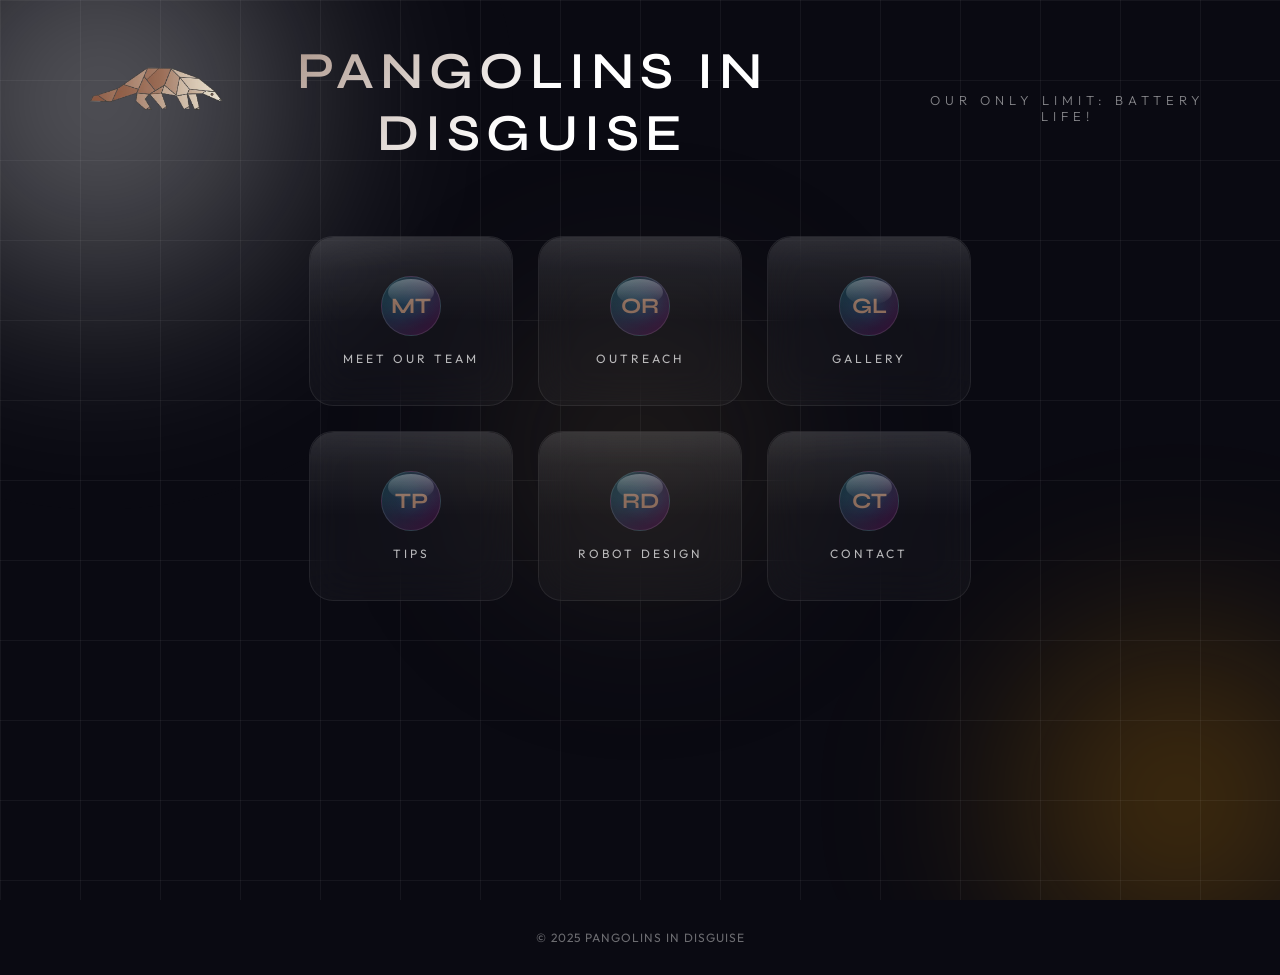
==== index.html @ 7dd593a9 "fixed names and picture" ====
<!DOCTYPE html>
<html lang="en">
<head>
    <meta charset="UTF-8">
    <meta name="viewport" content="width=device-width, initial-scale=1.0">
    <title>NexaVerse - Digital Excellence</title>
    <link rel="preconnect" href="https://fonts.googleapis.com">
    <link rel="preconnect" href="https://fonts.gstatic.com" crossorigin>
    <link href="https://fonts.googleapis.com/css2?family=Outfit:wght@200;300;400;500;600&family=Syne:wght@400;500;600;700&display=swap" rel="stylesheet">
    <link rel="stylesheet" href="templatemo-nexaverse.css">
<!-- 

TemplateMo 603 Nexaverse

https://templatemo.com/tm-603-nexaverse

-->
</head>
<body>
    <!-- Loading Screen -->
    <div class="loading-screen" id="loadingScreen">
        <div class="loader-ring"></div>
        <div class="loading-text">Initializing Experience...</div>
    </div>

    <!-- Ambient Background -->
    <div class="ambient-bg">
        <div class="orb orb-1"></div>
        <div class="orb orb-2"></div>
        <div class="orb orb-3"></div>
    </div>

    <!-- Grid Overlay -->
    <div class="grid-overlay"></div>

    <!-- Main Container -->
    <div class="container">
        <!-- Header -->
        <div class="header" id="mainHeader">
            <div class="logo">
                <img src="drawingv21-removebg-preview.png" alt="PID Logo">
            </div>
            <h1 class="brand-name">PANGOLINS IN DISGUISE</h1>
            <p class="tagline">Our Only Limit: Battery Life!</p>
        </div>
        

        <!-- Menu Grid -->
        <div class="menu-grid" id="menuGrid">
            <div class="menu-item initial-load" data-section="introduction">
                <div class="menu-badge">MT</div>
                <div class="menu-title">Meet Our Team</div>
            </div>
            <div class="menu-item initial-load" data-section="services">
                <div class="menu-badge">OR</div>
                <div class="menu-title">Outreach</div>
            </div>
            <div class="menu-item initial-load" data-section="gallery">
                <div class="menu-badge">GL</div>
                <div class="menu-title">Gallery</div>
            </div>
            <div class="menu-item initial-load" data-section="testimonials">
                <div class="menu-badge">TP</div>
                <div class="menu-title">Tips</div>
            </div>
            <div class="menu-item initial-load" data-section="about">
                <div class="menu-badge">RD</div>
                <div class="menu-title">Robot Design</div>
            </div>
            <div class="menu-item initial-load" data-section="contact">
                <div class="menu-badge">CT</div>
                <div class="menu-title">Contact</div>
            </div>
        </div>

        <!-- Content Sections -->
        <div id="contentArea">
            <!-- MEET THE TEAM Section -->
            <div class="content-section" id="introduction">
                <div class="section-header-small">
                    <div class="small-logo">
                        <svg viewBox="0 0 100 100" xmlns="http://www.w3.org/2000/svg">
                            <defs>
                                <linearGradient id="smallLogoGrad" x1="0%" y1="0%" x2="100%" y2="100%">
                                    <stop offset="0%" style="stop-color:#00f0ff"/>
                                    <stop offset="100%" style="stop-color:#ff00d4"/>
                                </linearGradient>
                            </defs>
                            <polygon points="50,10 85,32 85,68 50,90 15,68 15,32" fill="none" stroke="url(#smallLogoGrad)" stroke-width="3"/>
                            <circle cx="50" cy="50" r="10" fill="url(#smallLogoGrad)"/>
                        </svg>
                    </div>
                    <div class="small-brand">
                        <h3>PID</h3>
                        <p>Our only limit... Battery life!</p>
                    </div>
                </div>
                <button class="back-btn" onclick="backToMenu()">← Back to Menu</button>
                
                <!-- Hero Banner -->
                <div class="intro-hero">
                    <div class="intro-hero-content">
                        <span class="intro-badge">Est. 2025</span>
                        <h1 class="intro-headline">Meet<br><span>Our</span> Team</h1>
                        <p class="intro-subtext">We are Pangolins in Disguise, a creative FTC robotics team driven by innovation, engineering excellence, and community impact. Our diverse members combine skills in programming, design, outreach, and media to learn, solve real-world problems, and inspire others in STEM.</p>
                        <div class="intro-cta-group">
                            <button class="intro-cta-primary">Explore Our Work</button>
                        </div>
                    </div>
                    <div class="intro-hero-visual">
                        <div class="intro-floating-card card-1">
                            <span class="card-icon">🧠</span>
                            <span class="card-text">Smart</span>
                        </div>
                        <div class="intro-floating-card card-2">
                            <span class="card-icon">✍️</span>
                            <span class="card-text">Diligent</span>
                        </div>
                        <div class="intro-floating-card card-3">
                            <span class="card-icon">💪</span>
                            <span class="card-text">Hardworking</span>
                        </div>
                        <div class="intro-orb"></div>
                    </div>
                </div>

                <!-- Metrics Strip -->
                <div class="intro-metrics">
                    <div class="metric-item">
                        <span class="metric-value" data-target="90">0</span>
                        <span class="metric-label">Hours of Mentoring</span>
                    </div>
                    <div class="metric-divider"></div>
                    <div class="metric-item">
                        <span class="metric-value" data-target="10">0</span>
                        <span class="metric-label">Hours of Mentoring</span>
                    </div>
                    <div class="metric-divider"></div>
                    <div class="metric-item">
                        <span class="metric-value" data-target="11">0</span>
                        <span class="metric-label">Members on our team</span>
                    </div>
                </div>

                 <div class="intro-metrics"></div>
                    <div class="ulnone">
                    <h2>Group Picture</h2>
                    <img src="Screenshot 2025-12-03 at 3.00.10 PM.png" width="1000">
                    <ul>FROM LEFT TO RIGHT:</ul>
                    <ul>Top Row: Premkumar, Advait</ul>
                <ul>Middle Row: Ekanthika, Pranav, Aneesh, Aditi, Lakshita, Annuncia, Mageshwaran</ul>
                <ul>Bottom Row: Megan, Adhvik, Sashi, Mathangi</ul>
                </div>
            </div>
            <!-- Services Section -->
            <div class="content-section" id="services">
                <div class="section-header-small">
                    <ul>
                    <div class="small-logo">
                        <img src="drawingv21-removebg-preview.png" height="40">
                    </div>
                </ul>
                    <ul>
                    <div class="small-brand">
                    </div>
                </ul>
                </div>
                <button class="back-btn" onclick="backToMenu()">← Back to Menu</button>

                <div class="section-header">
                    <h2 class="section-title">Our Outreach</h2>
                    <p class="section-subtitle">We help lots of younger teams</p>
                </div>

                <div class="tabs-container">
                    <div class="tab-buttons">
                        <button class="tab-btn active" onclick="switchTab(this, 'development')">Outreach Events</button>
                        <button class="tab-btn" onclick="switchTab(this, 'design')">FLL LeGoats</button>
                        <button class="tab-btn" onclick="switchTab(this, 'consulting')">FLL Smart Owls</button>
                        <button class="tab-btn" onclick="switchTab(this, 'support')">FLL Super Qualified Llamas</button>
                    </div>

                    <div class="tab-content">
                        <div class="tab-pane active" id="development">
                            <div class="services-list">
                                <div class="service-row">
                                    <div class="service-row-icon">
                                        <img src="Screenshot 2025-12-03 at 2.35.01 PM.png" alt="AI Development">
                                    </div>
                                    <div class="service-row-content">
                                        <h4>Issaquah Salmon Days</h4>
                                        <p>We attended the Issaquah Salmon Days to get kids started on mainly FLL and FTC.</p>
                                    </div>
                                    <div class="service-row-arrow">→</div>
                                </div>
                                <div class="service-row">
                                    <div class="service-row-icon">
                                        <img src="Screenshot 2025-12-03 at 2.35.43 PM.png" alt="Web Applications">
                                    </div>
                                    <div class="service-row-content">
                                        <h4>Seattle SeaFair</h4>
                                        <p>The Seattle SeaFair was also an outreach event we attended to get kids started on FIRST Robotics.</p>
                                    </div>
                                    <div class="service-row-arrow">→</div>
                                </div>
                                <div class="service-row">
                                    <div class="service-row-icon">
                                        <img src="Screenshot 2025-12-03 at 2.36.02 PM.png" alt="Mobile Apps">
                                    </div>
                                    <div class="service-row-content">
                                        <h4>'The Claw'</h4>
                                        <p>The claw was a popular contraption that we showed kids how to build.</p>
                                    </div>
                                    <div class="service-row-arrow">→</div>
                                </div>
                            </div>
                        </div>

                        <div class="tab-pane" id="design">
                            <div class="services-list">
                                <div class="service-row">
                                    <div class="service-row-icon">
                                        <img src="Screenshot 2025-12-03 at 2.52.31 PM.png" alt="UX/UI Design">
                                    </div>
                                    <div class="service-row-content">
                                        <h4>LeGoats</h4>
                                        <p>LeGoats is an amateur FLL team who's rookie season was 2024-25. They are competing in this year's season and they are based in Bothell, WA.</p>
                                    </div>
                                    <div class="service-row-arrow">→</div>
                                </div>
                            </div>
                        </div>
                        <div class="tab-pane" id="design">
                            <div class="services-list">
                                <div class="service-row">
                                    <div class="service-row-icon">
                                        <img src="Screenshot 2025-12-03 at 2.56.02 PM.png" alt="UX/UI Design">
                                    </div>
                                    <div class="service-row-content">
                                        <h4>SQL</h4>
                                        <p>SQL (Super Qualified Llamas) is a rookie team competing in this year's season based in Bothell, WA.</p>
                                    </div>
                                    <div class="service-row-arrow">→</div>
                                </div>
                            </div>
                        </div>
                        <div class="tab-pane" id="consulting">
                            <div class="services-list">
                                <div class="service-row">
                                    <div class="service-row-icon">
                                        <img src="Screenshot 2025-12-03 at 2.45.52 PM.png" alt="Mentoring Smart Owls">
                                    </div>
                                    <div class="service-row-content">
                                        <h4>Smart Owls</h4>
                                        <p>Smart Owls #70644 is a rookie FLL team who is competing in this year's UNEARTHED theme based in Bothell, WA.</p>
                                    </div>
                                    <div class="service-row-arrow">→</div>
                                </div>
                            </div>
                        </div>
                    </div>
                </div>
            </div>

            <!-- Gallery Section -->
            <div class="content-section" id="gallery">
                <div class="section-header-small">
                    <div class="small-logo">
                        <img src="drawingv21-removebg-preview.png" height="40">
                    </div>
                </div>
                <button class="back-btn" onclick="backToMenu()">← Back to Menu</button>

                <div class="section-header">
                    <h2 class="section-title">Gallery</h2>
                    <p class="section-subtitle">Images of us at work</p>
                </div>

                <div class="filter-buttons">
                    <button class="filter-btn active" onclick="filterGallery('all', this)">All</button>
                    <button class="filter-btn" onclick="filterGallery('web', this)">Our team</button>
                    <button class="filter-btn" onclick="filterGallery('mobile', this)">Outreach</button>
                    <button class="filter-btn" onclick="filterGallery('branding', this)">Robot</button>
                </div>
                <div class="gallery-grid">
                    <div class="gallery-item" data-category="web">
                        <img src="image000000.jpg" alt="Team Photo 1">
                        <div class="gallery-overlay">
                            <p>Team Photo at First League Meet</p>
                        </div>
                    </div>
                    <div class="gallery-item" data-category="web">
                        <img src="Screenshot 2025-12-03 at 3.00.10 PM.png" alt="Team Photo 2">
                        <div class="gallery-overlay">
                            <p>Team Photo at Second League Meet</p>
                        </div>
                    </div>
                    <div class="gallery-item" data-category="mobile">
                        <img src="Screenshot 2025-12-03 at 2.35.01 PM.png" alt="Project 3">
                        <div class="gallery-overlay">
                            <p>Issaquah Salmon Days</p>
                        </div>
                    </div>
                    <div class="gallery-item" data-category="mobile">
                        <img src="Screenshot 2025-12-03 at 2.36.02 PM.png" alt="Project 4">
                        <div class="gallery-overlay">
                            <p>'The Claw'</p>
                        </div>
                    </div>
                    <div class="gallery-item" data-category="branding">
                        <img src="Screenshot 2025-12-03 at 3.05.52 PM.png" alt="Project 5">
                        <div class="gallery-overlay">
                            <p>Robot Picture 1</p>
                        </div>
                    </div>
                    <div class="gallery-item" data-category="branding">
                        <img src="Screenshot 2025-12-03 at 3.05.26 PM.png" alt="Project 6">
                        <div class="gallery-overlay">
                            <p>Robot Picture 2</p>
                        </div>
                    </div>
                </div>
            </div>

            <!-- Testimonials Section -->
            <div class="content-section" id="testimonials">
                <div class="section-header-small">
                    <div class="small-logo">
                        <img src="drawingv21-removebg-preview.png" height="40">
                    </div>
                </div>
                <button class="back-btn" onclick="backToMenu()">← Back to Menu</button>

                <div class="section-header">
                    <h2 class="section-title">Tips</h2>
                    <p class="section-subtitle">What we learned to share to other teams</p>
                </div>

                <div class="testimonials-grid">
                    <div class="testimonial-card">
                        <h2>CAD</h2>
                        <p class="testimonial-text">Make sure you know how to navigate your CAD software. Learning navigation is the first step.</p>
                        <div class="testimonial-author">
                        </div>
                    </div>
                    <div class="testimonial-card">
                        <h2>CODING</h2>
                        <p class="testimonial-text">Remember to practice your skills, and check the docs <a href="https://ftc-docs.firstinspires.org/en/latest/programming_resources/onbot_java/OnBot-Java-Tutorial.html">here</a>.</p>
                        <div class="testimonial-author">
                        </div>
                    </div>
                </div>
            </div>

            <!-- About Section -->
            <div class="content-section" id="about">
                <div class="section-header-small">
                    <div class="small-logo">
                        <img src="drawingv21-removebg-preview.png" height="40">
                    </div>
                </div>
                <button class="back-btn" onclick="backToMenu()">← Back to Menu</button>

                <div class="section-header">
                    <h2 class="section-title">About Us</h2>
                    <p class="section-subtitle">Our story, mission, and values</p>
                </div>

                <div class="about-content">
                    <div class="about-text">
                        <h3>Robot Design</h3>
                        <p>Our robot has an intake system, conveyor belt and flywheels.</p>
                        <p><strong>INTAKE:</strong> Our intake uses extended rubber wheels from GoBilda.</p>
                        <p><strong>CONVEYOR + RAMP:</strong> Our ramp uses a conveyor system to bring the balls up the ramp.</p>
                        <p><strong>FLYWHEELS:</strong> Our flywheels are 6000 rpm GoBilda motors to launch the ball into the goal easily.</p>
                    </div>
                    <div class="about-image">
                        <img src="Screenshot 2025-12-03 at 3.17.16 PM.png" alt="Our Team">
                    </div>
                </div>
            </div>

            <!-- Contact Section -->
            <div class="content-section" id="contact">
                <div class="section-header-small">
                    <div class="small-logo">
                        <img src="drawingv21-removebg-preview.png" height="40">
                    </div>  
                </div>
                <button class="back-btn" onclick="backToMenu()">← Back to Menu</button>

                <div class="section-header">
                    <h2 class="section-title">Get in Touch</h2>
                    <p class="section-subtitle">Contact info</p>
                </div>
                <div class="contact-form">
                    <iframe src="https://docs.google.com/forms/d/e/1FAIpQLSe081eWq8i1w5_w2BOQ_2rH3cT3m62pb_lnXxN17_GzxAvDbQ/viewform?embedded=true" 
                            width="640" 
                            height="895" 
                            frameborder="0" 
                            marginheight="0" 
                            marginwidth="0">
                        Loading…
                    </iframe>
                </div>
                </div>
            </div>
        </div>

        <!-- Footer -->
        <footer class="footer" id="mainFooter">
            <p>© 2025 PANGOLINS IN DISGUISE</a></p>
        </footer>
    </div>
<script src="templatemo-nexa-scripts.js"></script>
</body>
</html>
---- templatemo-nexaverse.css ----
@charset "utf-8";
/* CSS Document 

TemplateMo 603 Nexaverse

https://templatemo.com/tm-603-nexaverse

*/

* {
	margin: 0;
	padding: 0;
	box-sizing: border-box;
}

:root {
	--primary: #8b6c5c;
	--secondary: #ffffff;
	--accent: #4c3228;
	--dark-1: #0a0a12;
	--dark-2: #12121f;
	--dark-3: #1a1a2e;
	--glass-bg: rgba(255, 255, 255, 0.03);
	--glass-border: rgba(255, 255, 255, 0.08);
	--glow-cyan: rgba(0, 240, 255, 0.4);
	--glow-magenta: rgba(255, 0, 212, 0.4);
}

body {
	font-family: 'Outfit', sans-serif;
	background: var(--dark-1);
	color: #ffffff;
	overflow-x: hidden;
	min-height: 100vh;
}

/* Ambient Background */
.ambient-bg {
	position: fixed;
	top: 0;
	left: 0;
	width: 100%;
	height: 100%;
	pointer-events: none;
	z-index: 0;
	overflow: hidden;
}

.orb {
	position: absolute;
	border-radius: 50%;
	filter: blur(80px);
	animation: float 20s ease-in-out infinite;
}

.orb-1 {
	width: 600px;
	height: 600px;
	background: radial-gradient(circle, rgba(255, 255, 255, 0.4) 0%, transparent 70%);
	top: -200px;
	left: -200px;
	animation-delay: 0s;
}

.orb-2 {
	width: 500px;
	height: 500px;
	background: radial-gradient(circle, rgba(255, 162, 0, 0.3) 0%, transparent 70%);
	bottom: -150px;
	right: -150px;
	animation-delay: -7s;
}

.orb-3 {
	width: 400px;
	height: 400px;
	background: radial-gradient(circle, rgba(110, 90, 54, 0.3) 0%, transparent 70%);
	top: 50%;
	left: 50%;
	transform: translate(-50%, -50%);
	animation-delay: -14s;
}

@keyframes float {

	0%,
	100% {
		transform: translate(0, 0) scale(1);
	}

	25% {
		transform: translate(50px, -30px) scale(1.05);
	}

	50% {
		transform: translate(-30px, 50px) scale(0.95);
	}

	75% {
		transform: translate(-50px, -20px) scale(1.02);
	}
}

/* The Background Grid Pattern Overlay */
.grid-overlay {
	position: fixed;
	top: 0;
	left: 0;
	width: 100%;
	height: 100%;
	background-image:
		linear-gradient(rgba(255, 255, 255, 0.05) 1px, transparent 1px),
		linear-gradient(90deg, rgba(255, 255, 255, 0.05) 1px, transparent 1px);
	background-size: 80px 80px;
	pointer-events: none;
	z-index: 1;
}

/* Loading Screen */
.loading-screen {
	position: fixed;
	top: 0;
	left: 0;
	width: 100%;
	height: 100%;
	background: var(--dark-1);
	z-index: 10000;
	display: flex;
	flex-direction: column;
	justify-content: center;
	align-items: center;
	transition: opacity 0.8s ease, visibility 0.8s ease;
}

.loading-screen.hidden {
	opacity: 0;
	visibility: hidden;
}

.loader-ring {
	width: 80px;
	height: 80px;
	position: relative;
}

.loader-ring::before,
.loader-ring::after {
	content: '';
	position: absolute;
	border-radius: 50%;
	border: 2px solid transparent;
}

.loader-ring::before {
	top: 0;
	left: 0;
	right: 0;
	bottom: 0;
	border-top-color: var(--primary);
	border-right-color: var(--primary);
	animation: spin 1.2s linear infinite;
}

.loader-ring::after {
	top: 10px;
	left: 10px;
	right: 10px;
	bottom: 10px;
	border-bottom-color: var(--secondary);
	border-left-color: var(--secondary);
	animation: spin 0.8s linear infinite reverse;
}

@keyframes spin {
	to {
		transform: rotate(360deg);
	}
}

.loading-text {
	margin-top: 30px;
	font-family: 'Syne', sans-serif;
	font-size: 12px;
	letter-spacing: 4px;
	color: var(--primary);
	text-transform: uppercase;
}

/* Main Container */
.container {
	position: relative;
	z-index: 10;
	padding: 40px 20px;
	max-width: 1200px;
	margin: 0 auto;
	min-height: 100vh;
	display: flex;
	flex-direction: column;
}

/* Header */
.header {
	text-align: center;
	margin-bottom: 60px;
	opacity: 0;
	animation: fadeUp 0.8s ease-out 1s forwards;
	display: flex; /* 1. Turn the header into a flex container */
    align-items: center; /* 2. Vertically centers all children inside the header */
    gap: 20px; /* 3. Adds space between the logo, title, and tagline */
}

.header .logo img {
    height: 100px; /* Adjust the logo size as needed */
    width: auto;
}


@keyframes fadeUp {
	to {
		opacity: 1;
		transform: translateY(0);
	}

	from {
		transform: translateY(30px);
	}
}

.logo {
	width: 90px;
	height: 90px;
	margin: 0 auto 25px;
	position: relative;
}

.logo svg {
	width: 100%;
	height: 100%;
	filter: drop-shadow(0 0 20px var(--glow-cyan));
}

.brand-name {
	font-family: 'Syne', sans-serif;
	font-size: 52px;
	font-weight: 600;
	letter-spacing: 6px;
	margin-bottom: 12px;
	background: linear-gradient(135deg, var(--primary) 0%, #ffffff 50%, var(--secondary) 100%);
	-webkit-background-clip: text;
	-webkit-text-fill-color: transparent;
	background-clip: text;
	text-transform: uppercase;
}

.tagline {
	font-size: 13px;
	letter-spacing: 5px;
	color: rgba(255, 255, 255, 0.5);
	text-transform: uppercase;
	font-weight: 300;
}

/* Menu Grid */
.menu-grid {
	display: grid;
	grid-template-columns: repeat(3, 204px);
	gap: 25px;
	margin: 0 auto 40px;
	justify-content: center;
}

.menu-item {
	height: 170px;
	background: var(--glass-bg);
	backdrop-filter: blur(20px);
	-webkit-backdrop-filter: blur(20px);
	border: 1px solid var(--glass-border);
	border-radius: 24px;
	display: flex;
	flex-direction: column;
	justify-content: center;
	align-items: center;
	cursor: pointer;
	position: relative;
	overflow: hidden;
	opacity: 0;
	transform: translateY(30px) scale(0.9);
	transition: all 0.5s cubic-bezier(0.175, 0.885, 0.32, 1.275);
}

/* Glossy effect overlay */
.menu-item::before {
	content: '';
	position: absolute;
	top: 0;
	left: 0;
	right: 0;
	height: 50%;
	background: linear-gradient(180deg,
			rgba(255, 255, 255, 0.12) 0%,
			rgba(255, 255, 255, 0.05) 40%,
			transparent 100%);
	border-radius: 24px 24px 0 0;
	pointer-events: none;
}

/* Glow ring on hover - removed, using cleaner border style */
.menu-item::after {
	display: none;
}

.menu-item:hover {
	transform: translateY(-10px) scale(1.02);
	background: rgba(0, 240, 255, 0.08);
	border-color: var(--primary);
	box-shadow:
		0 20px 40px rgba(0, 0, 0, 0.4),
		0 0 30px rgba(0, 200, 220, 0.2);
}

.menu-item.visible {
	opacity: 1;
	transform: translateY(0) scale(1);
}

.menu-item.initial-load {
	animation: menuAppear 0.5s ease-out forwards;
}

.menu-item.initial-load:nth-child(1) {
	animation-delay: 1.1s;
}

.menu-item.initial-load:nth-child(2) {
	animation-delay: 1.2s;
}

.menu-item.initial-load:nth-child(3) {
	animation-delay: 1.3s;
}

.menu-item.initial-load:nth-child(4) {
	animation-delay: 1.4s;
}

.menu-item.initial-load:nth-child(5) {
	animation-delay: 1.5s;
}

.menu-item.initial-load:nth-child(6) {
	animation-delay: 1.6s;
}

@keyframes menuAppear {
	to {
		opacity: 1;
		transform: translateY(0) scale(1);
	}
}

/* Menu Badge - Replaces Icons */
.menu-badge {
	width: 60px;
	height: 60px;
	border-radius: 50%;
	display: flex;
	justify-content: center;
	align-items: center;
	font-family: 'Syne', sans-serif;
	font-size: 22px;
	font-weight: 700;
	margin-bottom: 15px;
	position: relative;
	background: linear-gradient(135deg,
			rgba(0, 240, 255, 0.15) 0%,
			rgba(255, 0, 212, 0.15) 100%);
	border: 1px solid rgba(255, 255, 255, 0.1);
	color: var(--primary);
	text-shadow: 0 0 20px var(--glow-cyan);
	transition: all 0.4s ease;
	overflow: hidden;
}

/* Inner glossy shine */
.menu-badge::before {
	content: '';
	position: absolute;
	top: 2px;
	left: 10%;
	right: 10%;
	height: 45%;
	background: linear-gradient(180deg,
			rgba(255, 255, 255, 0.3) 0%,
			transparent 100%);
	border-radius: 50%;
	pointer-events: none;
}

/* Animated ring */
.menu-badge::after {
	content: '';
	position: absolute;
	inset: -3px;
	border-radius: 50%;
	border: 2px solid transparent;
	border-top-color: var(--primary);
	border-right-color: rgba(0, 200, 220, 0.5);
	opacity: 0;
	transition: opacity 0.4s ease;
}

.menu-item:hover .menu-badge {
	background: linear-gradient(135deg,
			rgba(0, 240, 255, 0.2) 0%,
			rgba(0, 200, 220, 0.15) 100%);
	transform: scale(1.1);
	box-shadow: 0 0 25px rgba(0, 200, 220, 0.25);
}

.menu-item:hover .menu-badge::after {
	opacity: 1;
	animation: badgeSpin 2s linear infinite;
}

@keyframes badgeSpin {
	to {
		transform: rotate(360deg);
	}
}

.menu-title {
	font-size: 12px;
	font-weight: 400;
	letter-spacing: 3px;
	text-transform: uppercase;
	color: rgba(255, 255, 255, 0.7);
	transition: all 0.3s ease;
}

.menu-item:hover .menu-title {
	color: #ffffff;
	letter-spacing: 4px;
}

/* Content Sections */
.content-section {
	display: none;
	opacity: 0;
	padding: 80px 20px;
	position: relative;
}

.content-section.active {
	display: block;
	animation: sectionIn 0.6s ease-out forwards;
}

@keyframes sectionIn {
	from {
		opacity: 0;
		transform: translateY(40px);
	}

	to {
		opacity: 1;
		transform: translateY(0);
	}
}

/* Section Header Small */
.section-header-small {
	position: fixed;
	top: 20px;
	left: 20px;
	display: flex;
	align-items: center;
	gap: 12px;
	z-index: 100;
	background: var(--glass-bg);
	backdrop-filter: blur(20px);
	-webkit-backdrop-filter: blur(20px);
	padding: 12px 20px;
	border-radius: 50px;
	border: 1px solid var(--glass-border);
}

.small-logo {
	width: 32px;
	height: 32px;
	margin-right: 20px;
	padding-right: 20px;
}

.small-logo svg {
	width: 100%;
	height: 100%;
	filter: drop-shadow(0 0 10px var(--glow-cyan));
}

.small-brand h3 {
	font-family: 'Syne', sans-serif;
	font-size: 14px;
	font-weight: 600;
	letter-spacing: 2px;
	color: var(--primary);
}

.small-brand p {
	font-size: 9px;
	letter-spacing: 1px;
	color: rgba(255, 255, 255, 0.5);
	margin-top: 2px;
}

/* Back Button */
.back-btn {
	position: fixed;
	top: 20px;
	right: 20px;
	padding: 12px 24px;
	background: var(--glass-bg);
	backdrop-filter: blur(20px);
	-webkit-backdrop-filter: blur(20px);
	border: 1px solid var(--glass-border);
	border-radius: 50px;
	color: rgba(255, 255, 255, 0.8);
	font-family: 'Outfit', sans-serif;
	font-size: 13px;
	letter-spacing: 2px;
	cursor: pointer;
	transition: all 0.3s ease;
	z-index: 100;
}

.back-btn:hover {
	background: rgba(0, 240, 255, 0.1);
	border-color: var(--primary);
	color: var(--primary);
	box-shadow: 0 0 20px var(--glow-cyan);
}

/* Section Content */
.section-header {
	text-align: center;
	margin-bottom: 50px;
}

.section-title {
	font-family: 'Syne', sans-serif;
	font-size: 42px;
	font-weight: 600;
	margin-bottom: 15px;
	background: linear-gradient(135deg, var(--primary) 0%, #ffffff 50%, var(--secondary) 100%);
	-webkit-background-clip: text;
	-webkit-text-fill-color: transparent;
	background-clip: text;
}

.section-subtitle {
	font-size: 14px;
	color: rgba(255, 255, 255, 0.5);
	letter-spacing: 2px;
}

/* Glass Cards */
.glass-card {
	background: var(--glass-bg);
	backdrop-filter: blur(20px);
	-webkit-backdrop-filter: blur(20px);
	border: 1px solid var(--glass-border);
	border-radius: 20px;
	padding: 30px;
	position: relative;
	overflow: hidden;
	transition: all 0.4s ease;
}

.glass-card::before {
	content: '';
	position: absolute;
	top: 0;
	left: 0;
	right: 0;
	height: 1px;
	background: linear-gradient(90deg, transparent, rgba(255, 255, 255, 0.2), transparent);
}

.glass-card:hover {
	background: rgba(255, 255, 255, 0.05);
	transform: translateY(-5px);
	box-shadow: 0 20px 40px rgba(0, 0, 0, 0.3);
}

/* ===== NEW INTRODUCTION SECTION STYLES ===== */

/* Hero Banner */
.intro-hero {
	display: grid;
	grid-template-columns: 1fr 1fr;
	gap: 60px;
	align-items: center;
	margin-bottom: 60px;
	padding: 40px 0;
}

.intro-hero-content {
	max-width: 550px;
}

.intro-badge {
	display: inline-block;
	padding: 8px 18px;
	background: rgba(0, 240, 255, 0.1);
	border: 1px solid rgba(0, 240, 255, 0.3);
	border-radius: 50px;
	font-size: 12px;
	letter-spacing: 2px;
	color: var(--primary);
	margin-bottom: 25px;
}

.intro-headline {
	font-family: 'Syne', sans-serif;
	font-size: 52px;
	font-weight: 700;
	line-height: 1.15;
	margin-bottom: 25px;
	color: #ffffff;
}

.intro-headline span {
	background: linear-gradient(135deg, var(--primary), var(--accent));
	-webkit-background-clip: text;
	-webkit-text-fill-color: transparent;
	background-clip: text;
}

.intro-subtext {
	font-size: 17px;
	line-height: 1.7;
	color: rgba(255, 255, 255, 0.6);
	margin-bottom: 35px;
}

.intro-cta-group {
	display: flex;
	gap: 15px;
}

.intro-cta-primary {
	padding: 14px 32px;
	background: var(--glass-bg);
	backdrop-filter: blur(20px);
	-webkit-backdrop-filter: blur(20px);
	border: 1px solid var(--primary);
	border-radius: 50px;
	color: var(--primary);
	font-family: 'Outfit', sans-serif;
	font-size: 14px;
	font-weight: 500;
	letter-spacing: 1px;
	cursor: pointer;
	transition: all 0.3s ease;
}

.intro-cta-primary:hover {
	background: rgba(0, 240, 255, 0.15);
	box-shadow: 0 0 25px rgba(0, 200, 220, 0.3);
	transform: translateY(-2px);
}

.intro-cta-secondary {
	padding: 14px 32px;
	background: transparent;
	border: 1px solid var(--glass-border);
	border-radius: 50px;
	color: rgba(255, 255, 255, 0.7);
	font-family: 'Outfit', sans-serif;
	font-size: 14px;
	font-weight: 500;
	letter-spacing: 1px;
	cursor: pointer;
	transition: all 0.3s ease;
}

.intro-cta-secondary:hover {
	border-color: rgba(255, 255, 255, 0.3);
	color: #ffffff;
}

/* Hero Visual */
.intro-hero-visual {
	position: relative;
	height: 400px;
	display: flex;
	justify-content: center;
	align-items: center;
}

.intro-orb {
	width: 280px;
	height: 280px;
	border-radius: 50%;
	background: radial-gradient(circle at 30% 30%, rgba(0, 240, 255, 0.3), rgba(157, 78, 221, 0.2) 50%, transparent 70%);
	filter: blur(40px);
	animation: orbPulse 4s ease-in-out infinite;
}

@keyframes orbPulse {

	0%,
	100% {
		transform: scale(1);
		opacity: 0.7;
	}

	50% {
		transform: scale(1.1);
		opacity: 1;
	}
}

.intro-floating-card {
	position: absolute;
	background: var(--glass-bg);
	backdrop-filter: blur(20px);
	-webkit-backdrop-filter: blur(20px);
	border: 1px solid var(--glass-border);
	border-radius: 14px;
	padding: 16px 22px;
	display: flex;
	align-items: center;
	gap: 12px;
	box-shadow: 0 15px 35px rgba(0, 0, 0, 0.3);
	animation: floatCard 6s ease-in-out infinite;
}

.intro-floating-card::before {
	content: '';
	position: absolute;
	top: 0;
	left: 0;
	right: 0;
	height: 50%;
	background: linear-gradient(180deg, rgba(255, 255, 255, 0.08) 0%, transparent 100%);
	border-radius: 14px 14px 0 0;
	pointer-events: none;
}

.card-icon {
	font-size: 20px;
}

.card-text {
	font-size: 13px;
	font-weight: 500;
	color: rgba(255, 255, 255, 0.9);
	letter-spacing: 0.5px;
}

.card-1 {
	top: 30px;
	left: 10%;
	animation-delay: 0s;
}

.card-2 {
	top: 50%;
	right: 5%;
	transform: translateY(-50%);
	animation-delay: -2s;
}

.card-3 {
	bottom: 30px;
	left: 20%;
	animation-delay: -4s;
}

@keyframes floatCard {

	0%,
	100% {
		transform: translateY(0);
	}

	50% {
		transform: translateY(-15px);
	}
}

.card-2 {
	animation-name: floatCardAlt;
}

@keyframes floatCardAlt {

	0%,
	100% {
		transform: translateY(-50%);
	}

	50% {
		transform: translateY(calc(-50% - 15px));
	}
}

/* Metrics Strip */
.intro-metrics {
	display: flex;
	justify-content: center;
	align-items: center;
	gap: 50px;
	padding: 40px 50px;
	background: var(--glass-bg);
	backdrop-filter: blur(20px);
	-webkit-backdrop-filter: blur(20px);
	border: 1px solid var(--glass-border);
	border-radius: 20px;
	margin-bottom: 60px;
	position: relative;
	overflow: hidden;
}

.intro-metrics::before {
	content: '';
	position: absolute;
	top: 0;
	left: 0;
	right: 0;
	height: 1px;
	background: linear-gradient(90deg, transparent, rgba(255, 255, 255, 0.15), transparent);
}

.metric-item {
	text-align: center;
}

.metric-value {
	font-family: 'Syne', sans-serif;
	font-size: 42px;
	font-weight: 700;
	background: linear-gradient(135deg, var(--primary), var(--accent));
	-webkit-background-clip: text;
	-webkit-text-fill-color: transparent;
	background-clip: text;
	display: inline;
}

.metric-suffix {
	font-family: 'Syne', sans-serif;
	font-size: 28px;
	font-weight: 700;
	background: linear-gradient(135deg, var(--primary), var(--accent));
	-webkit-background-clip: text;
	-webkit-text-fill-color: transparent;
	background-clip: text;
}

.metric-label {
	display: block;
	font-size: 13px;
	color: rgba(255, 255, 255, 0.5);
	margin-top: 8px;
	letter-spacing: 1px;
}

.metric-divider {
	width: 1px;
	height: 50px;
	background: linear-gradient(180deg, transparent, rgba(255, 255, 255, 0.15), transparent);
}

/* Core Values */
.intro-values {
	display: grid;
	grid-template-columns: repeat(3, 1fr);
	gap: 25px;
	margin-bottom: 60px;
}

.value-card {
	background: var(--glass-bg);
	backdrop-filter: blur(20px);
	-webkit-backdrop-filter: blur(20px);
	border: 1px solid var(--glass-border);
	border-radius: 40px;
	padding: 70px 60px;
	position: relative;
	overflow: hidden;
	transition: all 0.4s ease;
}

.value-card::before {
	content: '';
	position: absolute;
	top: 0;
	left: 0;
	right: 0;
	height: 1px;
	background: linear-gradient(90deg, transparent, rgba(255, 255, 255, 0.12), transparent);
}

.value-card:hover {
	transform: translateY(-8px);
	border-color: rgba(0, 240, 255, 0.2);
	box-shadow: 0 25px 50px rgba(0, 0, 0, 0.3);
}

.value-number {
	font-family: 'Syne', sans-serif;
	font-size: 48px;
	font-weight: 700;
	color: rgba(0, 240, 255, 0.15);
	margin-bottom: 15px;
	line-height: 1;
}

.value-card h3 {
	font-family: 'Syne', sans-serif;
	font-size: 20px;
	font-weight: 600;
	color: var(--primary);
	margin-bottom: 12px;
}

.value-card p {
	font-size: 14px;
	line-height: 1.7;
	color: rgba(255, 255, 255, 0.6);
}

.value-card {
    width: 100%;
    max-width: none;
}


/* Tech Stack */
.intro-tech {
	text-align: center;
}

.tech-label {
	font-size: 12px;
	letter-spacing: 3px;
	color: rgba(255, 255, 255, 0.4);
	text-transform: uppercase;
	margin-bottom: 20px;
}

.tech-marquee {
	overflow: hidden;
	position: relative;
	padding: 20px 0;
}

.tech-marquee::before,
.tech-marquee::after {
	content: '';
	position: absolute;
	top: 0;
	bottom: 0;
	width: 100px;
	z-index: 2;
	pointer-events: none;
}

.tech-marquee::before {
	left: 0;
	background: linear-gradient(90deg, var(--dark-1), transparent);
}

.tech-marquee::after {
	right: 0;
	background: linear-gradient(-90deg, var(--dark-1), transparent);
}

.tech-track {
	display: flex;
	gap: 40px;
	animation: marquee 20s linear infinite;
}

@keyframes marquee {
	0% {
		transform: translateX(0);
	}

	100% {
		transform: translateX(-50%);
	}
}

.tech-item {
	font-family: 'Syne', sans-serif;
	font-size: 18px;
	font-weight: 500;
	color: rgba(255, 255, 255, 0.3);
	white-space: nowrap;
	transition: color 0.3s ease;
}

.tech-item:hover {
	color: var(--primary);
}

/* Services Row Layout */
.services-list {
	display: grid;
	grid-template-columns: repeat(2, 1fr);
	gap: 20px;
	margin-top: 30px;
}

.service-row {
	background: var(--glass-bg);
	backdrop-filter: blur(20px);
	-webkit-backdrop-filter: blur(20px);
	border: 1px solid var(--glass-border);
	border-radius: 20px;
	padding: 20px;
	display: flex;
	align-items: center;
	gap: 20px;
	position: relative;
	overflow: hidden;
	transition: all 0.4s ease;
}

.service-row::before {
	content: '';
	position: absolute;
	top: 0;
	left: 0;
	right: 0;
	height: 1px;
	background: linear-gradient(90deg, transparent, rgba(255, 255, 255, 0.15), transparent);
}

.service-row::after {
	content: '';
	position: absolute;
	left: 0;
	top: 0;
	bottom: 0;
	width: 4px;
	background: linear-gradient(180deg, var(--primary), var(--accent));
	border-radius: 20px 0 0 20px;
	opacity: 0;
	transition: opacity 0.3s ease;
}

.service-row:hover {
	transform: translateY(-5px);
	background: rgba(255, 255, 255, 0.05);
	border-color: rgba(0, 240, 255, 0.2);
	box-shadow: 0 15px 40px rgba(0, 0, 0, 0.3);
}

.service-row:hover::after {
	opacity: 1;
}

.service-row-icon {
	width: 240px;
	height: 180px;
	min-width: 140px;
	border-radius: 16px;
	background: linear-gradient(135deg, rgba(0, 240, 255, 0.1), rgba(157, 78, 221, 0.1));
	border: 1px solid rgba(255, 255, 255, 0.08);
	display: flex;
	justify-content: center;
	align-items: center;
	position: relative;
	overflow: hidden;
}

.service-row-icon::before {
	content: '';
	position: absolute;
	top: 2px;
	left: 10%;
	right: 10%;
	height: 40%;
	background: linear-gradient(180deg, rgba(255, 255, 255, 0.2) 0%, transparent 100%);
	border-radius: 12px 12px 50% 50%;
}

.service-row-icon img {
	width: 100%;
	height: 100%;
	object-fit: cover;
	border-radius: 14px;
}

.service-row-content {
	flex: 1;
}

.service-row-content h4 {
	font-family: 'Syne', sans-serif;
	font-size: 18px;
	font-weight: 500;
	margin-bottom: 8px;
	color: var(--primary);
}

.service-row-content p {
	font-size: 13px;
	color: rgba(255, 255, 255, 0.6);
	line-height: 1.6;
}

.service-row-arrow {
	display: none;
}

/* Tabs */
.tabs-container {
	margin-bottom: 30px;
}

.tab-buttons {
	display: flex;
	justify-content: center;
	gap: 10px;
	flex-wrap: wrap;
	margin-bottom: 30px;
}

.tab-btn {
	padding: 12px 28px;
	background: var(--glass-bg);
	backdrop-filter: blur(20px);
	-webkit-backdrop-filter: blur(20px);
	border: 1px solid var(--glass-border);
	border-radius: 50px;
	color: rgba(255, 255, 255, 0.6);
	font-family: 'Outfit', sans-serif;
	font-size: 13px;
	letter-spacing: 1px;
	cursor: pointer;
	transition: all 0.3s ease;
	position: relative;
	overflow: hidden;
}

.tab-btn::before {
	content: '';
	position: absolute;
	top: 0;
	left: 0;
	right: 0;
	height: 50%;
	background: linear-gradient(180deg, rgba(255, 255, 255, 0.08) 0%, transparent 100%);
	border-radius: 50px 50px 0 0;
}

.tab-btn:hover {
	background: rgba(255, 255, 255, 0.05);
	color: #ffffff;
}

.tab-btn.active {
	background: linear-gradient(135deg, rgba(0, 240, 255, 0.2), rgba(255, 0, 212, 0.2));
	border-color: var(--primary);
	color: var(--primary);
	box-shadow: 0 0 20px var(--glow-cyan);
}

.tab-pane {
	display: none;
}

.tab-pane.active {
	display: block;
	animation: tabFade 0.4s ease-out;
}

@keyframes tabFade {
	from {
		opacity: 0;
		transform: translateY(20px);
	}

	to {
		opacity: 1;
		transform: translateY(0);
	}
}

/* Gallery */
.gallery-grid {
	display: grid;
	grid-template-columns: repeat(3, 1fr);
	gap: 20px;
}

.gallery-item {
	position: relative;
	border-radius: 16px;
	overflow: hidden;
	aspect-ratio: 1;
	cursor: pointer;
	background: var(--glass-bg);
	border: 1px solid var(--glass-border);
	transition: all 0.4s ease;
}

.gallery-item img {
	width: 100%;
	height: 100%;
	object-fit: cover;
	transition: transform 0.5s ease;
}

.gallery-item:hover {
	transform: scale(1.02);
	box-shadow: 0 20px 40px rgba(0, 0, 0, 0.4);
	border-color: var(--primary);
}

.gallery-item:hover img {
	transform: scale(1.1);
}

.gallery-overlay {
	position: absolute;
	inset: 0;
	background: linear-gradient(transparent 40%, rgba(10, 10, 18, 0.9) 100%);
	display: flex;
	flex-direction: column;
	justify-content: flex-end;
	padding: 20px;
	opacity: 0;
	transition: opacity 0.3s ease;
}

.gallery-item:hover .gallery-overlay {
	opacity: 1;
}

.gallery-overlay h4 {
	font-family: 'Syne', sans-serif;
	font-size: 16px;
	color: var(--primary);
	margin-bottom: 5px;
}

.gallery-overlay p {
	font-size: 12px;
	color: rgba(255, 255, 255, 0.6);
}

/* Filter Buttons */
.filter-buttons {
	display: flex;
	justify-content: center;
	gap: 10px;
	margin-bottom: 30px;
	flex-wrap: wrap;
}

.filter-btn {
	padding: 10px 20px;
	background: transparent;
	border: 1px solid var(--glass-border);
	border-radius: 30px;
	color: rgba(255, 255, 255, 0.6);
	font-family: 'Outfit', sans-serif;
	font-size: 12px;
	letter-spacing: 1px;
	cursor: pointer;
	transition: all 0.3s ease;
}

.filter-btn:hover,
.filter-btn.active {
	background: rgba(0, 240, 255, 0.1);
	border-color: var(--primary);
	color: var(--primary);
}

/* Testimonials */
.testimonials-grid {
	display: grid;
	grid-template-columns: repeat(2, 1fr);
	gap: 25px;
}

.testimonial-card {
	background: var(--glass-bg);
	backdrop-filter: blur(20px);
	-webkit-backdrop-filter: blur(20px);
	border: 1px solid var(--glass-border);
	border-radius: 20px;
	padding: 30px;
	position: relative;
	overflow: hidden;
}

.testimonial-card::before {
	content: '"';
	position: absolute;
	top: 20px;
	right: 30px;
	font-family: 'Syne', sans-serif;
	font-size: 80px;
	color: rgba(0, 240, 255, 0.1);
	line-height: 1;
}

.testimonial-text {
	font-size: 15px;
	line-height: 1.8;
	color: rgba(255, 255, 255, 0.7);
	margin-bottom: 20px;
	font-style: italic;
}

.testimonial-author {
	display: flex;
	align-items: center;
	gap: 15px;
}

.author-avatar {
	width: 70px;
	height: 70px;
	border-radius: 50%;
	overflow: hidden;
	border: 2px solid var(--primary);
	box-shadow: 0 0 20px rgba(0, 240, 255, 0.2);
}

.author-avatar img {
	width: 100%;
	height: 100%;
	object-fit: cover;
}

.author-info h5 {
	font-family: 'Syne', sans-serif;
	font-size: 14px;
	font-weight: 500;
	color: var(--primary);
}

.author-info p {
	font-size: 12px;
	color: rgba(255, 255, 255, 0.5);
}

/* About Section */
.about-content {
	display: grid;
	grid-template-columns: 1fr 1fr;
	gap: 40px;
	align-items: center;
}

.about-text h3 {
	font-family: 'Syne', sans-serif;
	font-size: 28px;
	font-weight: 500;
	margin-bottom: 20px;
	color: var(--primary);
}

.about-text p {
	color: rgba(255, 255, 255, 0.7);
	line-height: 1.8;
	margin-bottom: 15px;
}

.about-text a {
    color: var(--primary);
    text-decoration: none;
    position: relative;
    padding-bottom: 2px;
    transition: all 0.3s ease;
}

.about-text a::after {
    content: '';
    position: absolute;
    bottom: 0;
    left: 0;
    width: 0;
    height: 1px;
    background: linear-gradient(90deg, var(--primary), var(--accent));
    transition: width 0.3s ease;
}

.about-text a:hover {
    color: #ffffff;
    text-shadow: 0 0 10px rgba(0, 240, 255, 0.5);
}

.about-text a:hover::after {
    width: 100%;
}

.about-image {
	position: relative;
	border-radius: 20px;
	overflow: hidden;
}

.about-image img {
	width: 100%;
	height: auto;
	display: block;
}

.about-image::after {
	content: '';
	position: absolute;
	inset: 0;
	background: linear-gradient(135deg, rgba(0, 240, 255, 0.1), rgba(157, 78, 221, 0.1));
}

/* Contact Form */
.contact-grid {
	display: grid;
	grid-template-columns: 1fr 1fr;
	gap: 40px;
}

.contact-form {
	display: flex;
	flex-direction: column;
	gap: 20px;
}

.form-group {
	position: relative;
}

.form-group input,
.form-group textarea {
	width: 100%;
	padding: 16px 20px;
	background: var(--glass-bg);
	backdrop-filter: blur(20px);
	-webkit-backdrop-filter: blur(20px);
	border: 1px solid var(--glass-border);
	border-radius: 12px;
	color: #ffffff;
	font-family: 'Outfit', sans-serif;
	font-size: 14px;
	transition: all 0.3s ease;
}

.form-group input::placeholder,
.form-group textarea::placeholder {
	color: rgba(255, 255, 255, 0.4);
}

.form-group input:focus,
.form-group textarea:focus {
	outline: none;
	border-color: var(--primary);
	box-shadow: 0 0 20px var(--glow-cyan);
}

.form-group textarea {
	min-height: 150px;
	resize: vertical;
}

.submit-btn {
	padding: 16px 40px;
	background: var(--glass-bg);
	backdrop-filter: blur(20px);
	-webkit-backdrop-filter: blur(20px);
	border: 1px solid var(--glass-border);
	border-radius: 50px;
	color: var(--primary);
	font-family: 'Syne', sans-serif;
	font-size: 14px;
	font-weight: 600;
	letter-spacing: 2px;
	cursor: pointer;
	transition: all 0.3s ease;
	position: relative;
	overflow: hidden;
}

.submit-btn::before {
	content: '';
	position: absolute;
	top: 0;
	left: 0;
	right: 0;
	height: 50%;
	background: linear-gradient(180deg, rgba(255, 255, 255, 0.1) 0%, transparent 100%);
	border-radius: 50px 50px 0 0;
}

.submit-btn:hover {
	background: rgba(0, 240, 255, 0.1);
	border-color: var(--primary);
	transform: translateY(-3px);
	box-shadow:
		0 15px 30px rgba(0, 0, 0, 0.3),
		0 0 30px rgba(0, 200, 220, 0.25);
}

.contact-info {
	display: flex;
	flex-direction: column;
	gap: 25px;
}

.contact-item {
	background: var(--glass-bg);
	backdrop-filter: blur(20px);
	-webkit-backdrop-filter: blur(20px);
	border: 1px solid var(--glass-border);
	border-radius: 16px;
	padding: 25px;
	display: flex;
	align-items: center;
	gap: 20px;
	transition: all 0.3s ease;
}

.contact-item:hover {
	border-color: var(--primary);
	box-shadow: 0 10px 30px rgba(0, 0, 0, 0.2);
}

.contact-icon {
	width: 50px;
	height: 50px;
	border-radius: 50%;
	background: linear-gradient(135deg, rgba(0, 240, 255, 0.2), rgba(157, 78, 221, 0.2));
	display: flex;
	justify-content: center;
	align-items: center;
	font-size: 20px;
	color: var(--primary);
	position: relative;
	overflow: hidden;
}

.contact-icon::before {
	content: '';
	position: absolute;
	top: 2px;
	left: 10%;
	right: 10%;
	height: 40%;
	background: linear-gradient(180deg, rgba(255, 255, 255, 0.3) 0%, transparent 100%);
	border-radius: 50%;
}

.contact-details h4 {
	font-family: 'Syne', sans-serif;
	font-size: 14px;
	font-weight: 500;
	color: rgba(255, 255, 255, 0.5);
	margin-bottom: 5px;
}

.contact-details p {
	color: #ffffff;
	font-size: 15px;
}

/* Exit animations */
.menu-item.exit-up {
	animation: exitDown 0.5s ease-out forwards !important;
	pointer-events: none;
}

@keyframes exitDown {
	to {
		transform: translateY(50px);
		opacity: 0;
	}
}

.menu-item.return {
	animation: menuReturn 0.4s ease-out forwards !important;
}

@keyframes menuReturn {
	from {
		opacity: 0;
		transform: translateY(30px) scale(0.9);
	}

	to {
		opacity: 1;
		transform: translateY(0) scale(1);
	}
}

/* Footer */
.footer {
	margin-top: auto;
	padding: 30px 0;
	text-align: center;
	opacity: 0;
	animation: fadeUp 0.5s ease-out 1.7s forwards;
}

.footer p {
	font-size: 12px;
	color: rgba(255, 255, 255, 0.4);
	letter-spacing: 1px;
}

.footer a {
	color: var(--primary);
	text-decoration: none;
	transition: color 0.3s ease;
}

.footer a:hover {
	color: var(--secondary);
}

/* Responsive Design */
@media (max-width: 992px) {
	.menu-grid {
		grid-template-columns: repeat(3, 170px);
	}

	.menu-item {
		height: 145px;
	}

	.intro-hero {
		grid-template-columns: 1fr;
		gap: 40px;
	}

	.intro-hero-content {
		text-align: center;
		max-width: 100%;
	}

	.intro-cta-group {
		justify-content: center;
	}

	.intro-hero-visual {
		height: 300px;
	}

	.intro-metrics {
		flex-wrap: wrap;
		gap: 30px;
	}

	.metric-divider {
		display: none;
	}

	.intro-values {
		grid-template-columns: 1fr;
	}

	.services-list {
		grid-template-columns: 1fr;
	}

	.gallery-grid {
		grid-template-columns: repeat(2, 1fr);
	}

	.about-content,
	.contact-grid {
		grid-template-columns: 1fr;
	}
}

@media (max-width: 768px) {
	.brand-name {
		font-size: 36px;
		letter-spacing: 4px;
	}

	.menu-grid {
		grid-template-columns: repeat(2, 155px);
		gap: 15px;
	}

	.menu-item {
		height: 135px;
	}

	.menu-badge {
		width: 50px;
		height: 50px;
		font-size: 18px;
	}

	.section-title {
		font-size: 28px;
	}

	.intro-headline {
		font-size: 36px;
	}

	.intro-hero-visual {
		display: none;
	}

	.intro-metrics {
		padding: 30px 25px;
	}

	.metric-value {
		font-size: 32px;
	}

	.service-row {
		flex-direction: column;
		text-align: center;
	}

	.service-row-icon {
		width: 200px;
		height: 150px;
		min-width: 120px;
	}

	.testimonials-grid {
		grid-template-columns: 1fr;
	}

	.section-header-small {
		position: relative;
		top: auto;
		left: auto;
		margin-bottom: 20px;
		justify-content: center;
	}

	.back-btn {
		position: relative;
		top: auto;
		right: auto;
		display: block;
		width: fit-content;
		margin: 0 auto 30px;
	}

	.content-section {
		padding-top: 20px;
	}
}

@media (max-width: 480px) {
	.container {
		padding: 20px 15px;
	}

	.brand-name {
		font-size: 28px;
		letter-spacing: 3px;
	}

	.tagline {
		font-size: 10px;
		letter-spacing: 3px;
	}

	.menu-grid {
		grid-template-columns: repeat(2, 130px);
		gap: 12px;
	}

	.menu-item {
		height: 120px;
	}

	.menu-badge {
		width: 45px;
		height: 45px;
		font-size: 16px;
	}

	.menu-title {
		font-size: 10px;
		letter-spacing: 2px;
	}

	.intro-headline {
		font-size: 28px;
	}

	.intro-subtext {
		font-size: 15px;
	}

	.intro-cta-group {
		flex-direction: column;
		align-items: center;
	}

	.intro-cta-primary,
	.intro-cta-secondary {
		width: 100%;
		max-width: 250px;
		text-align: center;
	}

	.intro-metrics {
		flex-direction: column;
		gap: 25px;
	}

	.metric-value {
		font-size: 36px;
	}

	.gallery-grid {
		grid-template-columns: 1fr;
	}

	.tab-buttons {
		flex-direction: column;
		align-items: center;
	}

	.tab-btn {
		width: 100%;
		max-width: 250px;
	}
	.ulnone {
		list-style: none;
	}
	.contact-form {
		display: flex;
		justify-content: center; /* Centers children horizontally */
		align-items: center;     /* Centers children vertically (if the container has a defined height) */
		/* Remove text-align: center; as flexbox handles alignment now */
	}
}
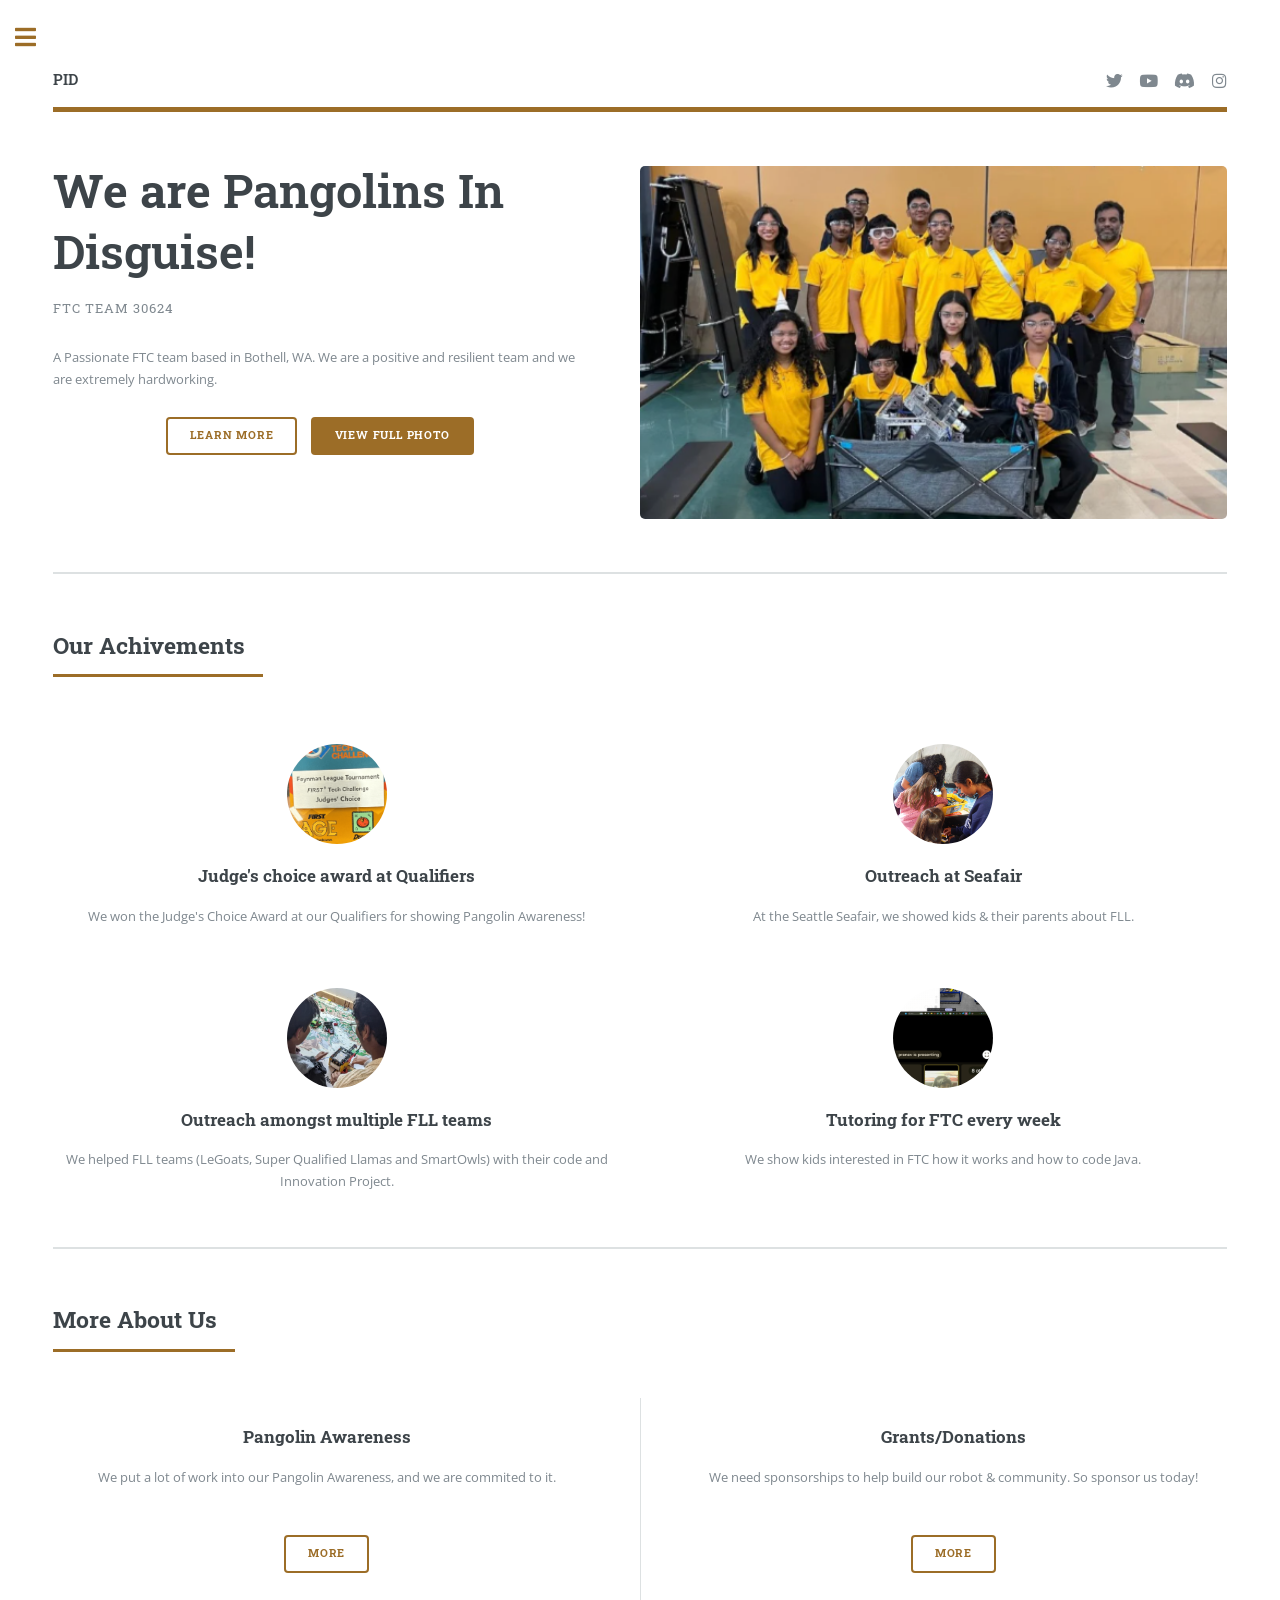
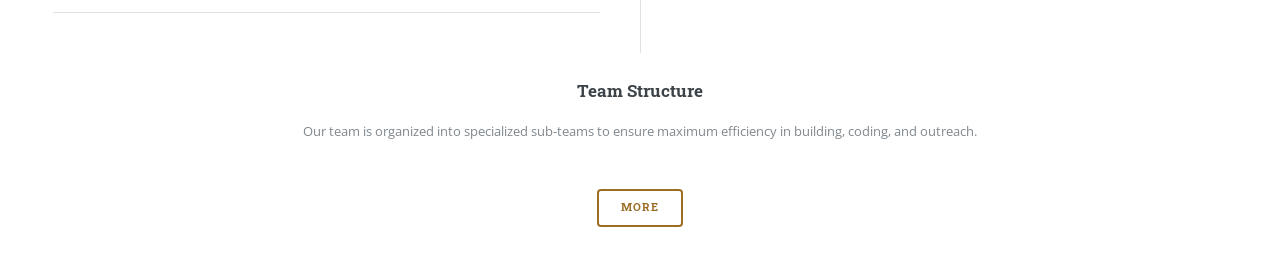
==== commit aac82f3e: "Redesign 2 of PID website looks fire!!1!1!" ====
--- a/index.html
+++ b/index.html
@@ -1,417 +1,225 @@
-<!DOCTYPE html>
-<html lang="en">
-<head>
-    <meta charset="UTF-8">
-    <meta name="viewport" content="width=device-width, initial-scale=1.0">
-    <title>NexaVerse - Digital Excellence</title>
-    <link rel="preconnect" href="https://fonts.googleapis.com">
-    <link rel="preconnect" href="https://fonts.gstatic.com" crossorigin>
-    <link href="https://fonts.googleapis.com/css2?family=Outfit:wght@200;300;400;500;600&family=Syne:wght@400;500;600;700&display=swap" rel="stylesheet">
-    <link rel="stylesheet" href="templatemo-nexaverse.css">
-<!-- 
-
-TemplateMo 603 Nexaverse
-
-https://templatemo.com/tm-603-nexaverse
-
--->
-</head>
-<body>
-    <!-- Loading Screen -->
-    <div class="loading-screen" id="loadingScreen">
-        <div class="loader-ring"></div>
-        <div class="loading-text">Initializing Experience...</div>
-    </div>
-
-    <!-- Ambient Background -->
-    <div class="ambient-bg">
-        <div class="orb orb-1"></div>
-        <div class="orb orb-2"></div>
-        <div class="orb orb-3"></div>
-    </div>
-
-    <!-- Grid Overlay -->
-    <div class="grid-overlay"></div>
-
-    <!-- Main Container -->
-    <div class="container">
-        <!-- Header -->
-        <div class="header" id="mainHeader">
-            <div class="logo">
-                <img src="drawingv21-removebg-preview.png" alt="PID Logo">
-            </div>
-            <h1 class="brand-name">PANGOLINS IN DISGUISE</h1>
-            <p class="tagline">Our Only Limit: Battery Life!</p>
-        </div>
-        
-
-        <!-- Menu Grid -->
-        <div class="menu-grid" id="menuGrid">
-            <div class="menu-item initial-load" data-section="introduction">
-                <div class="menu-badge">MT</div>
-                <div class="menu-title">Meet Our Team</div>
-            </div>
-            <div class="menu-item initial-load" data-section="services">
-                <div class="menu-badge">OR</div>
-                <div class="menu-title">Outreach</div>
-            </div>
-            <div class="menu-item initial-load" data-section="gallery">
-                <div class="menu-badge">GL</div>
-                <div class="menu-title">Gallery</div>
-            </div>
-            <div class="menu-item initial-load" data-section="testimonials">
-                <div class="menu-badge">TP</div>
-                <div class="menu-title">Tips</div>
-            </div>
-            <div class="menu-item initial-load" data-section="about">
-                <div class="menu-badge">RD</div>
-                <div class="menu-title">Robot Design</div>
-            </div>
-            <div class="menu-item initial-load" data-section="contact">
-                <div class="menu-badge">CT</div>
-                <div class="menu-title">Contact</div>
-            </div>
-        </div>
-
-        <!-- Content Sections -->
-        <div id="contentArea">
-            <!-- MEET THE TEAM Section -->
-            <div class="content-section" id="introduction">
-                <div class="section-header-small">
-                    <div class="small-logo">
-                        <svg viewBox="0 0 100 100" xmlns="http://www.w3.org/2000/svg">
-                            <defs>
-                                <linearGradient id="smallLogoGrad" x1="0%" y1="0%" x2="100%" y2="100%">
-                                    <stop offset="0%" style="stop-color:#00f0ff"/>
-                                    <stop offset="100%" style="stop-color:#ff00d4"/>
-                                </linearGradient>
-                            </defs>
-                            <polygon points="50,10 85,32 85,68 50,90 15,68 15,32" fill="none" stroke="url(#smallLogoGrad)" stroke-width="3"/>
-                            <circle cx="50" cy="50" r="10" fill="url(#smallLogoGrad)"/>
-                        </svg>
-                    </div>
-                    <div class="small-brand">
-                        <h3>PID</h3>
-                        <p>Our only limit... Battery life!</p>
-                    </div>
-                </div>
-                <button class="back-btn" onclick="backToMenu()">← Back to Menu</button>
-                
-                <!-- Hero Banner -->
-                <div class="intro-hero">
-                    <div class="intro-hero-content">
-                        <span class="intro-badge">Est. 2025</span>
-                        <h1 class="intro-headline">Meet<br><span>Our</span> Team</h1>
-                        <p class="intro-subtext">We are Pangolins in Disguise, a creative FTC robotics team driven by innovation, engineering excellence, and community impact. Our diverse members combine skills in programming, design, outreach, and media to learn, solve real-world problems, and inspire others in STEM.</p>
-                        <div class="intro-cta-group">
-                            <button class="intro-cta-primary">Explore Our Work</button>
-                        </div>
-                    </div>
-                    <div class="intro-hero-visual">
-                        <div class="intro-floating-card card-1">
-                            <span class="card-icon">🧠</span>
-                            <span class="card-text">Smart</span>
-                        </div>
-                        <div class="intro-floating-card card-2">
-                            <span class="card-icon">✍️</span>
-                            <span class="card-text">Diligent</span>
-                        </div>
-                        <div class="intro-floating-card card-3">
-                            <span class="card-icon">💪</span>
-                            <span class="card-text">Hardworking</span>
-                        </div>
-                        <div class="intro-orb"></div>
-                    </div>
-                </div>
-
-                <!-- Metrics Strip -->
-                <div class="intro-metrics">
-                    <div class="metric-item">
-                        <span class="metric-value" data-target="90">0</span>
-                        <span class="metric-label">Hours of Mentoring</span>
-                    </div>
-                    <div class="metric-divider"></div>
-                    <div class="metric-item">
-                        <span class="metric-value" data-target="10">0</span>
-                        <span class="metric-label">Hours of Mentoring</span>
-                    </div>
-                    <div class="metric-divider"></div>
-                    <div class="metric-item">
-                        <span class="metric-value" data-target="11">0</span>
-                        <span class="metric-label">Members on our team</span>
-                    </div>
-                </div>
-
-                 <div class="intro-metrics"></div>
-                    <div class="ulnone">
-                    <h2>Group Picture</h2>
-                    <img src="Screenshot 2025-12-03 at 3.00.10 PM.png" width="1000">
-                    <ul>FROM LEFT TO RIGHT:</ul>
-                    <ul>Top Row: Premkumar, Advait</ul>
-                <ul>Middle Row: Ekanthika, Pranav, Aneesh, Aditi, Lakshita, Annuncia, Mageshwaran</ul>
-                <ul>Bottom Row: Megan, Adhvik, Sashi, Mathangi</ul>
-                </div>
-            </div>
-            <!-- Services Section -->
-            <div class="content-section" id="services">
-                <div class="section-header-small">
-                    <ul>
-                    <div class="small-logo">
-                        <img src="drawingv21-removebg-preview.png" height="40">
-                    </div>
-                </ul>
-                    <ul>
-                    <div class="small-brand">
-                    </div>
-                </ul>
-                </div>
-                <button class="back-btn" onclick="backToMenu()">← Back to Menu</button>
-
-                <div class="section-header">
-                    <h2 class="section-title">Our Outreach</h2>
-                    <p class="section-subtitle">We help lots of younger teams</p>
-                </div>
-
-                <div class="tabs-container">
-                    <div class="tab-buttons">
-                        <button class="tab-btn active" onclick="switchTab(this, 'development')">Outreach Events</button>
-                        <button class="tab-btn" onclick="switchTab(this, 'design')">FLL LeGoats</button>
-                        <button class="tab-btn" onclick="switchTab(this, 'consulting')">FLL Smart Owls</button>
-                        <button class="tab-btn" onclick="switchTab(this, 'support')">FLL Super Qualified Llamas</button>
-                    </div>
-
-                    <div class="tab-content">
-                        <div class="tab-pane active" id="development">
-                            <div class="services-list">
-                                <div class="service-row">
-                                    <div class="service-row-icon">
-                                        <img src="Screenshot 2025-12-03 at 2.35.01 PM.png" alt="AI Development">
-                                    </div>
-                                    <div class="service-row-content">
-                                        <h4>Issaquah Salmon Days</h4>
-                                        <p>We attended the Issaquah Salmon Days to get kids started on mainly FLL and FTC.</p>
-                                    </div>
-                                    <div class="service-row-arrow">→</div>
-                                </div>
-                                <div class="service-row">
-                                    <div class="service-row-icon">
-                                        <img src="Screenshot 2025-12-03 at 2.35.43 PM.png" alt="Web Applications">
-                                    </div>
-                                    <div class="service-row-content">
-                                        <h4>Seattle SeaFair</h4>
-                                        <p>The Seattle SeaFair was also an outreach event we attended to get kids started on FIRST Robotics.</p>
-                                    </div>
-                                    <div class="service-row-arrow">→</div>
-                                </div>
-                                <div class="service-row">
-                                    <div class="service-row-icon">
-                                        <img src="Screenshot 2025-12-03 at 2.36.02 PM.png" alt="Mobile Apps">
-                                    </div>
-                                    <div class="service-row-content">
-                                        <h4>'The Claw'</h4>
-                                        <p>The claw was a popular contraption that we showed kids how to build.</p>
-                                    </div>
-                                    <div class="service-row-arrow">→</div>
-                                </div>
-                            </div>
-                        </div>
-
-                        <div class="tab-pane" id="design">
-                            <div class="services-list">
-                                <div class="service-row">
-                                    <div class="service-row-icon">
-                                        <img src="Screenshot 2025-12-03 at 2.52.31 PM.png" alt="UX/UI Design">
-                                    </div>
-                                    <div class="service-row-content">
-                                        <h4>LeGoats</h4>
-                                        <p>LeGoats is an amateur FLL team who's rookie season was 2024-25. They are competing in this year's season and they are based in Bothell, WA.</p>
-                                    </div>
-                                    <div class="service-row-arrow">→</div>
-                                </div>
-                            </div>
-                        </div>
-                        <div class="tab-pane" id="design">
-                            <div class="services-list">
-                                <div class="service-row">
-                                    <div class="service-row-icon">
-                                        <img src="Screenshot 2025-12-03 at 2.56.02 PM.png" alt="UX/UI Design">
-                                    </div>
-                                    <div class="service-row-content">
-                                        <h4>SQL</h4>
-                                        <p>SQL (Super Qualified Llamas) is a rookie team competing in this year's season based in Bothell, WA.</p>
-                                    </div>
-                                    <div class="service-row-arrow">→</div>
-                                </div>
-                            </div>
-                        </div>
-                        <div class="tab-pane" id="consulting">
-                            <div class="services-list">
-                                <div class="service-row">
-                                    <div class="service-row-icon">
-                                        <img src="Screenshot 2025-12-03 at 2.45.52 PM.png" alt="Mentoring Smart Owls">
-                                    </div>
-                                    <div class="service-row-content">
-                                        <h4>Smart Owls</h4>
-                                        <p>Smart Owls #70644 is a rookie FLL team who is competing in this year's UNEARTHED theme based in Bothell, WA.</p>
-                                    </div>
-                                    <div class="service-row-arrow">→</div>
-                                </div>
-                            </div>
-                        </div>
-                    </div>
-                </div>
-            </div>
-
-            <!-- Gallery Section -->
-            <div class="content-section" id="gallery">
-                <div class="section-header-small">
-                    <div class="small-logo">
-                        <img src="drawingv21-removebg-preview.png" height="40">
-                    </div>
-                </div>
-                <button class="back-btn" onclick="backToMenu()">← Back to Menu</button>
-
-                <div class="section-header">
-                    <h2 class="section-title">Gallery</h2>
-                    <p class="section-subtitle">Images of us at work</p>
-                </div>
-
-                <div class="filter-buttons">
-                    <button class="filter-btn active" onclick="filterGallery('all', this)">All</button>
-                    <button class="filter-btn" onclick="filterGallery('web', this)">Our team</button>
-                    <button class="filter-btn" onclick="filterGallery('mobile', this)">Outreach</button>
-                    <button class="filter-btn" onclick="filterGallery('branding', this)">Robot</button>
-                </div>
-                <div class="gallery-grid">
-                    <div class="gallery-item" data-category="web">
-                        <img src="image000000.jpg" alt="Team Photo 1">
-                        <div class="gallery-overlay">
-                            <p>Team Photo at First League Meet</p>
-                        </div>
-                    </div>
-                    <div class="gallery-item" data-category="web">
-                        <img src="Screenshot 2025-12-03 at 3.00.10 PM.png" alt="Team Photo 2">
-                        <div class="gallery-overlay">
-                            <p>Team Photo at Second League Meet</p>
-                        </div>
-                    </div>
-                    <div class="gallery-item" data-category="mobile">
-                        <img src="Screenshot 2025-12-03 at 2.35.01 PM.png" alt="Project 3">
-                        <div class="gallery-overlay">
-                            <p>Issaquah Salmon Days</p>
-                        </div>
-                    </div>
-                    <div class="gallery-item" data-category="mobile">
-                        <img src="Screenshot 2025-12-03 at 2.36.02 PM.png" alt="Project 4">
-                        <div class="gallery-overlay">
-                            <p>'The Claw'</p>
-                        </div>
-                    </div>
-                    <div class="gallery-item" data-category="branding">
-                        <img src="Screenshot 2025-12-03 at 3.05.52 PM.png" alt="Project 5">
-                        <div class="gallery-overlay">
-                            <p>Robot Picture 1</p>
-                        </div>
-                    </div>
-                    <div class="gallery-item" data-category="branding">
-                        <img src="Screenshot 2025-12-03 at 3.05.26 PM.png" alt="Project 6">
-                        <div class="gallery-overlay">
-                            <p>Robot Picture 2</p>
-                        </div>
-                    </div>
-                </div>
-            </div>
-
-            <!-- Testimonials Section -->
-            <div class="content-section" id="testimonials">
-                <div class="section-header-small">
-                    <div class="small-logo">
-                        <img src="drawingv21-removebg-preview.png" height="40">
-                    </div>
-                </div>
-                <button class="back-btn" onclick="backToMenu()">← Back to Menu</button>
-
-                <div class="section-header">
-                    <h2 class="section-title">Tips</h2>
-                    <p class="section-subtitle">What we learned to share to other teams</p>
-                </div>
-
-                <div class="testimonials-grid">
-                    <div class="testimonial-card">
-                        <h2>CAD</h2>
-                        <p class="testimonial-text">Make sure you know how to navigate your CAD software. Learning navigation is the first step.</p>
-                        <div class="testimonial-author">
-                        </div>
-                    </div>
-                    <div class="testimonial-card">
-                        <h2>CODING</h2>
-                        <p class="testimonial-text">Remember to practice your skills, and check the docs <a href="https://ftc-docs.firstinspires.org/en/latest/programming_resources/onbot_java/OnBot-Java-Tutorial.html">here</a>.</p>
-                        <div class="testimonial-author">
-                        </div>
-                    </div>
-                </div>
-            </div>
-
-            <!-- About Section -->
-            <div class="content-section" id="about">
-                <div class="section-header-small">
-                    <div class="small-logo">
-                        <img src="drawingv21-removebg-preview.png" height="40">
-                    </div>
-                </div>
-                <button class="back-btn" onclick="backToMenu()">← Back to Menu</button>
-
-                <div class="section-header">
-                    <h2 class="section-title">About Us</h2>
-                    <p class="section-subtitle">Our story, mission, and values</p>
-                </div>
-
-                <div class="about-content">
-                    <div class="about-text">
-                        <h3>Robot Design</h3>
-                        <p>Our robot has an intake system, conveyor belt and flywheels.</p>
-                        <p><strong>INTAKE:</strong> Our intake uses extended rubber wheels from GoBilda.</p>
-                        <p><strong>CONVEYOR + RAMP:</strong> Our ramp uses a conveyor system to bring the balls up the ramp.</p>
-                        <p><strong>FLYWHEELS:</strong> Our flywheels are 6000 rpm GoBilda motors to launch the ball into the goal easily.</p>
-                    </div>
-                    <div class="about-image">
-                        <img src="Screenshot 2025-12-03 at 3.17.16 PM.png" alt="Our Team">
-                    </div>
-                </div>
-            </div>
-
-            <!-- Contact Section -->
-            <div class="content-section" id="contact">
-                <div class="section-header-small">
-                    <div class="small-logo">
-                        <img src="drawingv21-removebg-preview.png" height="40">
-                    </div>  
-                </div>
-                <button class="back-btn" onclick="backToMenu()">← Back to Menu</button>
-
-                <div class="section-header">
-                    <h2 class="section-title">Get in Touch</h2>
-                    <p class="section-subtitle">Contact info</p>
-                </div>
-                <div class="contact-form">
-                    <iframe src="https://docs.google.com/forms/d/e/1FAIpQLSe081eWq8i1w5_w2BOQ_2rH3cT3m62pb_lnXxN17_GzxAvDbQ/viewform?embedded=true" 
-                            width="640" 
-                            height="895" 
-                            frameborder="0" 
-                            marginheight="0" 
-                            marginwidth="0">
-                        Loading…
-                    </iframe>
-                </div>
-                </div>
-            </div>
-        </div>
-
-        <!-- Footer -->
-        <footer class="footer" id="mainFooter">
-            <p>© 2025 PANGOLINS IN DISGUISE</a></p>
-        </footer>
-    </div>
-<script src="templatemo-nexa-scripts.js"></script>
-</body>
-</html>+<!DOCTYPE HTML>
+<!--
+	Editorial by HTML5 UP
+	html5up.net | @ajlkn
+	Free for personal and commercial use under the CCA 3.0 license (html5up.net/license)
+-->
+<html>
+	<head>
+		<title>PID - 30624</title>
+		<meta charset="utf-8" />
+		<meta name="viewport" content="width=device-width, initial-scale=1, user-scalable=no" />
+		<link rel="stylesheet" href="assets/css/main.css" />
+        
+        <style>
+            /* CUSTOM MODAL STYLES */
+            dialog {
+                border: none;
+                border-radius: 0.5rem;
+                padding: 2rem;
+                max-width: 90%;
+                box-shadow: 0 10px 30px rgba(0,0,0,0.5);
+                text-align: center;
+            }
+            dialog::backdrop {
+                background: rgba(0, 0, 0, 0.8);
+            }
+            dialog img {
+                display: block;
+                margin: 0 auto 1.5rem auto;
+                max-height: 70vh;
+                border-radius: 4px;
+            }
+            .modal-close-btn {
+                background-color: #f56a6a !important; /* Editorial's accent color */
+                color: white !important;
+            }
+        </style>
+	</head>
+	<body class="is-preload">
+
+		<!-- Wrapper -->
+			<div id="wrapper">
+
+				<!-- Main -->
+					<div id="main">
+						<div class="inner">
+
+							<!-- Header -->
+								<header id="header">
+									<a href="index.html" class="logo"><strong>PID</strong></a>
+									<ul class="icons">
+										<li><a href="https://x.com/PangolinsTeam65" class="icon brands fa-twitter"><span class="label">Twitter</span></a></li>
+										<li><a href="https://www.youtube.com/@PangolinsInDisguise" class="icon brands fa-youtube"><span class="label">Facebook</span></a></li>
+										<li><a href="https://discord.gg/G6FqTtRu" class="icon brands fa-discord"><span class="label">Snapchat</span></a></li>
+										<li><a href="https://www.instagram.com/pangolins.in_disguise/" class="icon brands fa-instagram"><span class="label">Instagram</span></a></li>
+									</ul>
+								</header>
+
+							<!-- Banner -->
+								<section id="banner">
+									<div class="content">
+										<header>
+											<h1>We are <strong>Pangolins In Disguise!</strong></h1>
+											<p>FTC team 30624</p>
+										</header>
+										<p>A Passionate FTC team based in Bothell, WA. We are a positive and resilient team and we are extremely hardworking.</p>
+										<ul class="actions">
+											<li><a href="#" class="button big">Learn More</a></li>
+                                            <!-- NEW POPUP BUTTON -->
+											<li><button class="button big primary" id="openModal">View Full Photo</button></li>
+										</ul>
+									</div>
+									<span class="image object">
+										<img src="TeamPhoto.png" alt="Our Team Photo" />
+									</span>
+								</section>
+
+                            <!-- MODAL ELEMENT -->
+                            <dialog id="teamModal">
+                                <img src="TeamPhoto.png" alt="Full Team Photo">
+                                <button class="modal-close-btn" id="closeModal">Close Window</button>
+                            </dialog>
+
+							<!-- Section -->
+								<section id="features">
+									<header class="major">
+										<h2>Our Achivements</h2>
+									</header>
+									<div class="features">
+										<article>
+                                            <img src="award.png" class="SeaFairMentoring">
+											<div class="content">
+												<h3>Judge's choice award at Qualifiers</h3>
+												<p>We won the Judge's Choice Award at our Qualifiers for showing Pangolin Awareness!</p>
+											</div>
+										</article>
+										<article>
+											<img src="SeaFair.png" width="100" class="SeaFairMentoring">
+											<div class="content">
+												<h3>Outreach at Seafair</h3>
+												<p>At the Seattle Seafair, we showed kids & their parents about FLL.</p>
+											</div> 
+										</article>
+										<article>
+											<img src="smowlsfllmentor.png" class="SeaFairMentoring" width="150">
+											<div class="content">
+												<h3>Outreach amongst multiple FLL teams</h3>
+												<p>We helped FLL teams (LeGoats, Super Qualified Llamas and SmartOwls) with their code and Innovation Project.</p>
+											</div>
+										</article>
+										<article>
+											<img src="image.png" class="SeaFairMentoring">
+											<div class="content">
+												<h3>Tutoring for FTC every week</h3>
+												<p>We show kids interested in FTC how it works and how to code Java.</p>
+											</div>
+										</article>
+									</div>
+								</section>
+
+							<section id="moreinfo">
+									<header class="major">
+										<h2>More About Us</h2>
+									</header>
+									<div class="posts">
+										<article>
+											<a href="#" class="image"><img src="images/pic01.jpg" alt="" /></a>
+											<h3>Pangolin Awareness</h3>
+											<p>We put a lot of work into our Pangolin Awareness, and we are commited to it.</p>
+											<ul class="actions">
+												<li><a href="https://www.worldanimalprotection.org/our-campaigns/sentience/animal-awareness-days/world-pangolin-day/#:~:text=World%20Pangolin%20Day%20is%20observed,status%2C%20and%20how%20to%20help." class="button">More</a></li>
+											</ul>
+										</article>
+										<article>
+											<a href="#" class="image"><img src="images/pic02.jpg" alt="" /></a>
+											<h3>Grants/Donations</h3>
+											<p>We need sponsorships to help build our robot & community. So sponsor us today!</p>
+											<ul class="actions">
+												<li><a href="https://docs.google.com/forms/d/e/1FAIpQLSen5Jp54c4Qj0GBpt3Swn7wjKLAX_jUMdk0q-WkeoEAq_0jMA/viewform?usp=preview" class="button">More</a></li>
+											</ul>
+										</article>
+                                        <dialog id="structureModal">
+    <img src="TeamStructure.png" alt="Team Structure Diagram">
+    <button class="modal-close-btn" id="closeStructure">Close Window</button>
+</dialog>
+									</div>
+                                    <div class="center-article">
+                                        <article>
+    <a href="javascript:void(0)" class="image" id="openStructure"></a>
+    <h3>Team Structure</h3>
+    <p>Our team is organized into specialized sub-teams to ensure maximum efficiency in building, coding, and outreach.</p>
+    <ul class="actions">
+        <li><button class="button" id="openStructureBtn">More</button></li>
+    </ul>
+</article>
+</div>
+								</section>
+
+						</div>
+					</div>
+
+				<div id="sidebar">
+						<div class="inner">
+
+							<!-- Search -->
+								<!-- <section id="search" class="alt">
+									<form method="post" action="#">
+										<input type="text" name="query" id="query" placeholder="Search" />
+									</form>
+								</section> -->
+
+							<!-- Menu -->
+								<nav id="menu">
+									<header class="major">
+										<h2>Menu</h2>
+									</header>
+									<ul>
+										<li><a href="index.html">Homepage</a></li>
+										<li><a href="#features">Achievements</a></li>
+										<li><a href="#moreinfo">More About Us</a></li>
+									</ul>
+								</nav>
+
+
+			</div>
+
+		<!-- Scripts -->
+			<script src="assets/js/jquery.min.js"></script>
+			<script src="assets/js/browser.min.js"></script>
+			<script src="assets/js/breakpoints.min.js"></script>
+			<script src="assets/js/util.js"></script>
+			<script src="assets/js/main.js"></script>
+
+            <!-- MODAL LOGIC JAVASCRIPT -->
+            <script>
+    // Elements for Team Photo Modal
+    const teamModal = document.getElementById('teamModal');
+    const openTeamBtn = document.getElementById('openModal');
+    const closeTeamBtn = document.getElementById('closeModal');
+
+    // Elements for Team Structure Modal
+    const structModal = document.getElementById('structureModal');
+    const openStructBtn = document.getElementById('openStructureBtn');
+    const openStructImg = document.getElementById('openStructure'); // Clicking the image also opens it
+    const closeStructBtn = document.getElementById('closeStructure');
+
+    // Open/Close Team Photo
+    openTeamBtn.onclick = () => teamModal.showModal();
+    closeTeamBtn.onclick = () => teamModal.close();
+
+    // Open/Close Team Structure (works on both the button and the thumbnail image)
+    openStructBtn.onclick = () => structModal.showModal();
+    openStructImg.onclick = () => structModal.showModal();
+    closeStructBtn.onclick = () => structModal.close();
+
+    // Close any modal if user clicks outside of it
+    window.onclick = (e) => {
+        if (e.target === teamModal) teamModal.close();
+        if (e.target === structModal) structModal.close();
+    };
+</script>
+
+
+	</body>
+</html>
--- a/assets/css/main.css
+++ b/assets/css/main.css
@@ -0,0 +1,2309 @@
+@import url(fontawesome-all.min.css);
+@import url("https://fonts.googleapis.com/css?family=Open+Sans:400,600,400italic,600italic|Roboto+Slab:400,700");
+/*
+	Editorial by HTML5 UP
+	html5up.net | @ajlkn
+	Free for personal and commercial use under the CCA 3.0 license (html5up.net/license)
+*/
+html, body, div, span, applet, object,
+iframe, h1, h2, h3, h4, h5, h6, p, blockquote,
+pre, a, abbr, acronym, address, big, cite,
+code, del, dfn, em, img, ins, kbd, q, s, samp,
+small, strike, strong, sub, sup, tt, var, b,
+u, i, center, dl, dt, dd, ol, ul, li, fieldset,
+form, label, legend, table, caption, tbody,
+tfoot, thead, tr, th, td, article, aside,
+canvas, details, embed, figure, figcaption,
+footer, header, hgroup, menu, nav, output, ruby,
+section, summary, time, mark, audio, video {
+  margin: 0;
+  padding: 0;
+  border: 0;
+  font-size: 100%;
+  font: inherit;
+  vertical-align: baseline; }
+
+article, aside, details, figcaption, figure,
+footer, header, hgroup, menu, nav, section {
+  display: block; }
+
+body {
+  line-height: 1; }
+
+ol, ul {
+  list-style: none; }
+
+blockquote, q {
+  quotes: none; }
+  blockquote:before, blockquote:after, q:before, q:after {
+    content: '';
+    content: none; }
+
+table {
+  border-collapse: collapse;
+  border-spacing: 0; }
+
+body {
+  -webkit-text-size-adjust: none; }
+
+mark {
+  background-color: transparent;
+  color: inherit; }
+
+input::-moz-focus-inner {
+  border: 0;
+  padding: 0; }
+
+input, select, textarea {
+  -moz-appearance: none;
+  -webkit-appearance: none;
+  -ms-appearance: none;
+  appearance: none; }
+
+/* Basic */
+@-ms-viewport {
+  width: device-width; }
+
+body {
+  -ms-overflow-style: scrollbar; }
+
+@media screen and (max-width: 480px) {
+  html, body {
+    min-width: 320px; } }
+
+html {
+  box-sizing: border-box; }
+
+*, *:before, *:after {
+  box-sizing: inherit; }
+
+body {
+  background: #ffffff; }
+  body.is-preload *, body.is-preload *:before, body.is-preload *:after, body.is-resizing *, body.is-resizing *:before, body.is-resizing *:after {
+    -moz-animation: none !important;
+    -webkit-animation: none !important;
+    -ms-animation: none !important;
+    animation: none !important;
+    -moz-transition: none !important;
+    -webkit-transition: none !important;
+    -ms-transition: none !important;
+    transition: none !important; }
+
+/* Type */
+body, input, select, textarea {
+  color: #7f888f;
+  font-family: "Open Sans", sans-serif;
+  font-size: 13pt;
+  font-weight: 400;
+  line-height: 1.65; }
+  @media screen and (max-width: 1680px) {
+    body, input, select, textarea {
+      font-size: 11pt; } }
+  @media screen and (max-width: 1280px) {
+    body, input, select, textarea {
+      font-size: 10pt; } }
+  @media screen and (max-width: 360px) {
+    body, input, select, textarea {
+      font-size: 9pt; } }
+
+a {
+  -moz-transition: color 0.2s ease-in-out, border-bottom-color 0.2s ease-in-out;
+  -webkit-transition: color 0.2s ease-in-out, border-bottom-color 0.2s ease-in-out;
+  -ms-transition: color 0.2s ease-in-out, border-bottom-color 0.2s ease-in-out;
+  transition: color 0.2s ease-in-out, border-bottom-color 0.2s ease-in-out;
+  border-bottom: dotted 1px;
+  color: #9c6d27;
+  text-decoration: none; }
+  a:hover {
+    border-bottom-color: #9c6d27;
+    color: #9c6d27 !important; }
+    a:hover strong {
+      color: inherit; }
+
+strong, b {
+  color: #3d4449;
+  font-weight: 600; }
+
+em, i {
+  font-style: italic; }
+
+p {
+  margin: 0 0 2em 0; }
+
+h1, h2, h3, h4, h5, h6 {
+  color: #3d4449;
+  font-family: "Roboto Slab", serif;
+  font-weight: 700;
+  line-height: 1.5;
+  margin: 0 0 1em 0; }
+  h1 a, h2 a, h3 a, h4 a, h5 a, h6 a {
+    color: inherit;
+    text-decoration: none;
+    border-bottom: 0; }
+
+h1 {
+  font-size: 4em;
+  margin: 0 0 0.5em 0;
+  line-height: 1.3; }
+
+h2 {
+  font-size: 1.75em; }
+
+h3 {
+  font-size: 1.25em; }
+
+h4 {
+  font-size: 1.1em; }
+
+h5 {
+  font-size: 0.9em; }
+
+h6 {
+  font-size: 0.7em; }
+
+@media screen and (max-width: 1680px) {
+  h1 {
+    font-size: 3.5em; } }
+
+@media screen and (max-width: 980px) {
+  h1 {
+    font-size: 3.25em; } }
+
+@media screen and (max-width: 736px) {
+  h1 {
+    font-size: 2em;
+    line-height: 1.4; }
+  h2 {
+    font-size: 1.5em; } }
+
+sub {
+  font-size: 0.8em;
+  position: relative;
+  top: 0.5em; }
+
+sup {
+  font-size: 0.8em;
+  position: relative;
+  top: -0.5em; }
+
+blockquote {
+  border-left: solid 3px rgba(210, 215, 217, 0.75);
+  font-style: italic;
+  margin: 0 0 2em 0;
+  padding: 0.5em 0 0.5em 2em; }
+
+code {
+  background: rgba(230, 235, 237, 0.25);
+  border-radius: 0.375em;
+  border: solid 1px rgba(210, 215, 217, 0.75);
+  font-family: "Courier New", monospace;
+  font-size: 0.9em;
+  margin: 0 0.25em;
+  padding: 0.25em 0.65em; }
+
+pre {
+  -webkit-overflow-scrolling: touch;
+  font-family: "Courier New", monospace;
+  font-size: 0.9em;
+  margin: 0 0 2em 0; }
+  pre code {
+    display: block;
+    line-height: 1.75;
+    padding: 1em 1.5em;
+    overflow-x: auto; }
+
+hr {
+  border: 0;
+  border-bottom: solid 1px rgba(210, 215, 217, 0.75);
+  margin: 2em 0; }
+  hr.major {
+    margin: 3em 0; }
+
+.align-left {
+  text-align: left; }
+
+.align-center {
+  text-align: center; }
+
+.align-right {
+  text-align: right; }
+
+/* Row */
+.row {
+  display: flex;
+  flex-wrap: wrap;
+  box-sizing: border-box;
+  align-items: stretch; }
+  .row > * {
+    box-sizing: border-box; }
+  .row.gtr-uniform > * > :last-child {
+    margin-bottom: 0; }
+  .row.aln-left {
+    justify-content: flex-start; }
+  .row.aln-center {
+    justify-content: center; }
+  .row.aln-right {
+    justify-content: flex-end; }
+  .row.aln-top {
+    align-items: flex-start; }
+  .row.aln-middle {
+    align-items: center; }
+  .row.aln-bottom {
+    align-items: flex-end; }
+  .row > .imp {
+    order: -1; }
+  .row > .col-1 {
+    width: 8.33333%; }
+  .row > .off-1 {
+    margin-left: 8.33333%; }
+  .row > .col-2 {
+    width: 16.66667%; }
+  .row > .off-2 {
+    margin-left: 16.66667%; }
+  .row > .col-3 {
+    width: 25%; }
+  .row > .off-3 {
+    margin-left: 25%; }
+  .row > .col-4 {
+    width: 33.33333%; }
+  .row > .off-4 {
+    margin-left: 33.33333%; }
+  .row > .col-5 {
+    width: 41.66667%; }
+  .row > .off-5 {
+    margin-left: 41.66667%; }
+  .row > .col-6 {
+    width: 50%; }
+  .row > .off-6 {
+    margin-left: 50%; }
+  .row > .col-7 {
+    width: 58.33333%; }
+  .row > .off-7 {
+    margin-left: 58.33333%; }
+  .row > .col-8 {
+    width: 66.66667%; }
+  .row > .off-8 {
+    margin-left: 66.66667%; }
+  .row > .col-9 {
+    width: 75%; }
+  .row > .off-9 {
+    margin-left: 75%; }
+  .row > .col-10 {
+    width: 83.33333%; }
+  .row > .off-10 {
+    margin-left: 83.33333%; }
+  .row > .col-11 {
+    width: 91.66667%; }
+  .row > .off-11 {
+    margin-left: 91.66667%; }
+  .row > .col-12 {
+    width: 100%; }
+  .row > .off-12 {
+    margin-left: 100%; }
+  .row.gtr-0 {
+    margin-top: 0;
+    margin-left: 0em; }
+    .row.gtr-0 > * {
+      padding: 0 0 0 0em; }
+    .row.gtr-0.gtr-uniform {
+      margin-top: 0em; }
+      .row.gtr-0.gtr-uniform > * {
+        padding-top: 0em; }
+  .row.gtr-25 {
+    margin-top: 0;
+    margin-left: -0.375em; }
+    .row.gtr-25 > * {
+      padding: 0 0 0 0.375em; }
+    .row.gtr-25.gtr-uniform {
+      margin-top: -0.375em; }
+      .row.gtr-25.gtr-uniform > * {
+        padding-top: 0.375em; }
+  .row.gtr-50 {
+    margin-top: 0;
+    margin-left: -0.75em; }
+    .row.gtr-50 > * {
+      padding: 0 0 0 0.75em; }
+    .row.gtr-50.gtr-uniform {
+      margin-top: -0.75em; }
+      .row.gtr-50.gtr-uniform > * {
+        padding-top: 0.75em; }
+  .row {
+    margin-top: 0;
+    margin-left: -1.5em; }
+    .row > * {
+      padding: 0 0 0 1.5em; }
+    .row.gtr-uniform {
+      margin-top: -1.5em; }
+      .row.gtr-uniform > * {
+        padding-top: 1.5em; }
+  .row.gtr-150 {
+    margin-top: 0;
+    margin-left: -2.25em; }
+    .row.gtr-150 > * {
+      padding: 0 0 0 2.25em; }
+    .row.gtr-150.gtr-uniform {
+      margin-top: -2.25em; }
+      .row.gtr-150.gtr-uniform > * {
+        padding-top: 2.25em; }
+  .row.gtr-200 {
+    margin-top: 0;
+    margin-left: -3em; }
+    .row.gtr-200 > * {
+      padding: 0 0 0 3em; }
+    .row.gtr-200.gtr-uniform {
+      margin-top: -3em; }
+      .row.gtr-200.gtr-uniform > * {
+        padding-top: 3em; }
+  @media screen and (max-width: 1680px) {
+    .row {
+      display: flex;
+      flex-wrap: wrap;
+      box-sizing: border-box;
+      align-items: stretch; }
+      .row > * {
+        box-sizing: border-box; }
+      .row.gtr-uniform > * > :last-child {
+        margin-bottom: 0; }
+      .row.aln-left {
+        justify-content: flex-start; }
+      .row.aln-center {
+        justify-content: center; }
+      .row.aln-right {
+        justify-content: flex-end; }
+      .row.aln-top {
+        align-items: flex-start; }
+      .row.aln-middle {
+        align-items: center; }
+      .row.aln-bottom {
+        align-items: flex-end; }
+      .row > .imp-xlarge {
+        order: -1; }
+      .row > .col-1-xlarge {
+        width: 8.33333%; }
+      .row > .off-1-xlarge {
+        margin-left: 8.33333%; }
+      .row > .col-2-xlarge {
+        width: 16.66667%; }
+      .row > .off-2-xlarge {
+        margin-left: 16.66667%; }
+      .row > .col-3-xlarge {
+        width: 25%; }
+      .row > .off-3-xlarge {
+        margin-left: 25%; }
+      .row > .col-4-xlarge {
+        width: 33.33333%; }
+      .row > .off-4-xlarge {
+        margin-left: 33.33333%; }
+      .row > .col-5-xlarge {
+        width: 41.66667%; }
+      .row > .off-5-xlarge {
+        margin-left: 41.66667%; }
+      .row > .col-6-xlarge {
+        width: 50%; }
+      .row > .off-6-xlarge {
+        margin-left: 50%; }
+      .row > .col-7-xlarge {
+        width: 58.33333%; }
+      .row > .off-7-xlarge {
+        margin-left: 58.33333%; }
+      .row > .col-8-xlarge {
+        width: 66.66667%; }
+      .row > .off-8-xlarge {
+        margin-left: 66.66667%; }
+      .row > .col-9-xlarge {
+        width: 75%; }
+      .row > .off-9-xlarge {
+        margin-left: 75%; }
+      .row > .col-10-xlarge {
+        width: 83.33333%; }
+      .row > .off-10-xlarge {
+        margin-left: 83.33333%; }
+      .row > .col-11-xlarge {
+        width: 91.66667%; }
+      .row > .off-11-xlarge {
+        margin-left: 91.66667%; }
+      .row > .col-12-xlarge {
+        width: 100%; }
+      .row > .off-12-xlarge {
+        margin-left: 100%; }
+      .row.gtr-0 {
+        margin-top: 0;
+        margin-left: 0em; }
+        .row.gtr-0 > * {
+          padding: 0 0 0 0em; }
+        .row.gtr-0.gtr-uniform {
+          margin-top: 0em; }
+          .row.gtr-0.gtr-uniform > * {
+            padding-top: 0em; }
+      .row.gtr-25 {
+        margin-top: 0;
+        margin-left: -0.375em; }
+        .row.gtr-25 > * {
+          padding: 0 0 0 0.375em; }
+        .row.gtr-25.gtr-uniform {
+          margin-top: -0.375em; }
+          .row.gtr-25.gtr-uniform > * {
+            padding-top: 0.375em; }
+      .row.gtr-50 {
+        margin-top: 0;
+        margin-left: -0.75em; }
+        .row.gtr-50 > * {
+          padding: 0 0 0 0.75em; }
+        .row.gtr-50.gtr-uniform {
+          margin-top: -0.75em; }
+          .row.gtr-50.gtr-uniform > * {
+            padding-top: 0.75em; }
+      .row {
+        margin-top: 0;
+        margin-left: -1.5em; }
+        .row > * {
+          padding: 0 0 0 1.5em; }
+        .row.gtr-uniform {
+          margin-top: -1.5em; }
+          .row.gtr-uniform > * {
+            padding-top: 1.5em; }
+      .row.gtr-150 {
+        margin-top: 0;
+        margin-left: -2.25em; }
+        .row.gtr-150 > * {
+          padding: 0 0 0 2.25em; }
+        .row.gtr-150.gtr-uniform {
+          margin-top: -2.25em; }
+          .row.gtr-150.gtr-uniform > * {
+            padding-top: 2.25em; }
+      .row.gtr-200 {
+        margin-top: 0;
+        margin-left: -3em; }
+        .row.gtr-200 > * {
+          padding: 0 0 0 3em; }
+        .row.gtr-200.gtr-uniform {
+          margin-top: -3em; }
+          .row.gtr-200.gtr-uniform > * {
+            padding-top: 3em; } }
+  @media screen and (max-width: 1280px) {
+    .row {
+      display: flex;
+      flex-wrap: wrap;
+      box-sizing: border-box;
+      align-items: stretch; }
+      .row > * {
+        box-sizing: border-box; }
+      .row.gtr-uniform > * > :last-child {
+        margin-bottom: 0; }
+      .row.aln-left {
+        justify-content: flex-start; }
+      .row.aln-center {
+        justify-content: center; }
+      .row.aln-right {
+        justify-content: flex-end; }
+      .row.aln-top {
+        align-items: flex-start; }
+      .row.aln-middle {
+        align-items: center; }
+      .row.aln-bottom {
+        align-items: flex-end; }
+      .row > .imp-large {
+        order: -1; }
+      .row > .col-1-large {
+        width: 8.33333%; }
+      .row > .off-1-large {
+        margin-left: 8.33333%; }
+      .row > .col-2-large {
+        width: 16.66667%; }
+      .row > .off-2-large {
+        margin-left: 16.66667%; }
+      .row > .col-3-large {
+        width: 25%; }
+      .row > .off-3-large {
+        margin-left: 25%; }
+      .row > .col-4-large {
+        width: 33.33333%; }
+      .row > .off-4-large {
+        margin-left: 33.33333%; }
+      .row > .col-5-large {
+        width: 41.66667%; }
+      .row > .off-5-large {
+        margin-left: 41.66667%; }
+      .row > .col-6-large {
+        width: 50%; }
+      .row > .off-6-large {
+        margin-left: 50%; }
+      .row > .col-7-large {
+        width: 58.33333%; }
+      .row > .off-7-large {
+        margin-left: 58.33333%; }
+      .row > .col-8-large {
+        width: 66.66667%; }
+      .row > .off-8-large {
+        margin-left: 66.66667%; }
+      .row > .col-9-large {
+        width: 75%; }
+      .row > .off-9-large {
+        margin-left: 75%; }
+      .row > .col-10-large {
+        width: 83.33333%; }
+      .row > .off-10-large {
+        margin-left: 83.33333%; }
+      .row > .col-11-large {
+        width: 91.66667%; }
+      .row > .off-11-large {
+        margin-left: 91.66667%; }
+      .row > .col-12-large {
+        width: 100%; }
+      .row > .off-12-large {
+        margin-left: 100%; }
+      .row.gtr-0 {
+        margin-top: 0;
+        margin-left: 0em; }
+        .row.gtr-0 > * {
+          padding: 0 0 0 0em; }
+        .row.gtr-0.gtr-uniform {
+          margin-top: 0em; }
+          .row.gtr-0.gtr-uniform > * {
+            padding-top: 0em; }
+      .row.gtr-25 {
+        margin-top: 0;
+        margin-left: -0.375em; }
+        .row.gtr-25 > * {
+          padding: 0 0 0 0.375em; }
+        .row.gtr-25.gtr-uniform {
+          margin-top: -0.375em; }
+          .row.gtr-25.gtr-uniform > * {
+            padding-top: 0.375em; }
+      .row.gtr-50 {
+        margin-top: 0;
+        margin-left: -0.75em; }
+        .row.gtr-50 > * {
+          padding: 0 0 0 0.75em; }
+        .row.gtr-50.gtr-uniform {
+          margin-top: -0.75em; }
+          .row.gtr-50.gtr-uniform > * {
+            padding-top: 0.75em; }
+      .row {
+        margin-top: 0;
+        margin-left: -1.5em; }
+        .row > * {
+          padding: 0 0 0 1.5em; }
+        .row.gtr-uniform {
+          margin-top: -1.5em; }
+          .row.gtr-uniform > * {
+            padding-top: 1.5em; }
+      .row.gtr-150 {
+        margin-top: 0;
+        margin-left: -2.25em; }
+        .row.gtr-150 > * {
+          padding: 0 0 0 2.25em; }
+        .row.gtr-150.gtr-uniform {
+          margin-top: -2.25em; }
+          .row.gtr-150.gtr-uniform > * {
+            padding-top: 2.25em; }
+      .row.gtr-200 {
+        margin-top: 0;
+        margin-left: -3em; }
+        .row.gtr-200 > * {
+          padding: 0 0 0 3em; }
+        .row.gtr-200.gtr-uniform {
+          margin-top: -3em; }
+          .row.gtr-200.gtr-uniform > * {
+            padding-top: 3em; } }
+  @media screen and (max-width: 980px) {
+    .row {
+      display: flex;
+      flex-wrap: wrap;
+      box-sizing: border-box;
+      align-items: stretch; }
+      .row > * {
+        box-sizing: border-box; }
+      .row.gtr-uniform > * > :last-child {
+        margin-bottom: 0; }
+      .row.aln-left {
+        justify-content: flex-start; }
+      .row.aln-center {
+        justify-content: center; }
+      .row.aln-right {
+        justify-content: flex-end; }
+      .row.aln-top {
+        align-items: flex-start; }
+      .row.aln-middle {
+        align-items: center; }
+      .row.aln-bottom {
+        align-items: flex-end; }
+      .row > .imp-medium {
+        order: -1; }
+      .row > .col-1-medium {
+        width: 8.33333%; }
+      .row > .off-1-medium {
+        margin-left: 8.33333%; }
+      .row > .col-2-medium {
+        width: 16.66667%; }
+      .row > .off-2-medium {
+        margin-left: 16.66667%; }
+      .row > .col-3-medium {
+        width: 25%; }
+      .row > .off-3-medium {
+        margin-left: 25%; }
+      .row > .col-4-medium {
+        width: 33.33333%; }
+      .row > .off-4-medium {
+        margin-left: 33.33333%; }
+      .row > .col-5-medium {
+        width: 41.66667%; }
+      .row > .off-5-medium {
+        margin-left: 41.66667%; }
+      .row > .col-6-medium {
+        width: 50%; }
+      .row > .off-6-medium {
+        margin-left: 50%; }
+      .row > .col-7-medium {
+        width: 58.33333%; }
+      .row > .off-7-medium {
+        margin-left: 58.33333%; }
+      .row > .col-8-medium {
+        width: 66.66667%; }
+      .row > .off-8-medium {
+        margin-left: 66.66667%; }
+      .row > .col-9-medium {
+        width: 75%; }
+      .row > .off-9-medium {
+        margin-left: 75%; }
+      .row > .col-10-medium {
+        width: 83.33333%; }
+      .row > .off-10-medium {
+        margin-left: 83.33333%; }
+      .row > .col-11-medium {
+        width: 91.66667%; }
+      .row > .off-11-medium {
+        margin-left: 91.66667%; }
+      .row > .col-12-medium {
+        width: 100%; }
+      .row > .off-12-medium {
+        margin-left: 100%; }
+      .row.gtr-0 {
+        margin-top: 0;
+        margin-left: 0em; }
+        .row.gtr-0 > * {
+          padding: 0 0 0 0em; }
+        .row.gtr-0.gtr-uniform {
+          margin-top: 0em; }
+          .row.gtr-0.gtr-uniform > * {
+            padding-top: 0em; }
+      .row.gtr-25 {
+        margin-top: 0;
+        margin-left: -0.375em; }
+        .row.gtr-25 > * {
+          padding: 0 0 0 0.375em; }
+        .row.gtr-25.gtr-uniform {
+          margin-top: -0.375em; }
+          .row.gtr-25.gtr-uniform > * {
+            padding-top: 0.375em; }
+      .row.gtr-50 {
+        margin-top: 0;
+        margin-left: -0.75em; }
+        .row.gtr-50 > * {
+          padding: 0 0 0 0.75em; }
+        .row.gtr-50.gtr-uniform {
+          margin-top: -0.75em; }
+          .row.gtr-50.gtr-uniform > * {
+            padding-top: 0.75em; }
+      .row {
+        margin-top: 0;
+        margin-left: -1.5em; }
+        .row > * {
+          padding: 0 0 0 1.5em; }
+        .row.gtr-uniform {
+          margin-top: -1.5em; }
+          .row.gtr-uniform > * {
+            padding-top: 1.5em; }
+      .row.gtr-150 {
+        margin-top: 0;
+        margin-left: -2.25em; }
+        .row.gtr-150 > * {
+          padding: 0 0 0 2.25em; }
+        .row.gtr-150.gtr-uniform {
+          margin-top: -2.25em; }
+          .row.gtr-150.gtr-uniform > * {
+            padding-top: 2.25em; }
+      .row.gtr-200 {
+        margin-top: 0;
+        margin-left: -3em; }
+        .row.gtr-200 > * {
+          padding: 0 0 0 3em; }
+        .row.gtr-200.gtr-uniform {
+          margin-top: -3em; }
+          .row.gtr-200.gtr-uniform > * {
+            padding-top: 3em; } }
+  @media screen and (max-width: 736px) {
+    .row {
+      display: flex;
+      flex-wrap: wrap;
+      box-sizing: border-box;
+      align-items: stretch; }
+      .row > * {
+        box-sizing: border-box; }
+      .row.gtr-uniform > * > :last-child {
+        margin-bottom: 0; }
+      .row.aln-left {
+        justify-content: flex-start; }
+      .row.aln-center {
+        justify-content: center; }
+      .row.aln-right {
+        justify-content: flex-end; }
+      .row.aln-top {
+        align-items: flex-start; }
+      .row.aln-middle {
+        align-items: center; }
+      .row.aln-bottom {
+        align-items: flex-end; }
+      .row > .imp-small {
+        order: -1; }
+      .row > .col-1-small {
+        width: 8.33333%; }
+      .row > .off-1-small {
+        margin-left: 8.33333%; }
+      .row > .col-2-small {
+        width: 16.66667%; }
+      .row > .off-2-small {
+        margin-left: 16.66667%; }
+      .row > .col-3-small {
+        width: 25%; }
+      .row > .off-3-small {
+        margin-left: 25%; }
+      .row > .col-4-small {
+        width: 33.33333%; }
+      .row > .off-4-small {
+        margin-left: 33.33333%; }
+      .row > .col-5-small {
+        width: 41.66667%; }
+      .row > .off-5-small {
+        margin-left: 41.66667%; }
+      .row > .col-6-small {
+        width: 50%; }
+      .row > .off-6-small {
+        margin-left: 50%; }
+      .row > .col-7-small {
+        width: 58.33333%; }
+      .row > .off-7-small {
+        margin-left: 58.33333%; }
+      .row > .col-8-small {
+        width: 66.66667%; }
+      .row > .off-8-small {
+        margin-left: 66.66667%; }
+      .row > .col-9-small {
+        width: 75%; }
+      .row > .off-9-small {
+        margin-left: 75%; }
+      .row > .col-10-small {
+        width: 83.33333%; }
+      .row > .off-10-small {
+        margin-left: 83.33333%; }
+      .row > .col-11-small {
+        width: 91.66667%; }
+      .row > .off-11-small {
+        margin-left: 91.66667%; }
+      .row > .col-12-small {
+        width: 100%; }
+      .row > .off-12-small {
+        margin-left: 100%; }
+      .row.gtr-0 {
+        margin-top: 0;
+        margin-left: 0em; }
+        .row.gtr-0 > * {
+          padding: 0 0 0 0em; }
+        .row.gtr-0.gtr-uniform {
+          margin-top: 0em; }
+          .row.gtr-0.gtr-uniform > * {
+            padding-top: 0em; }
+      .row.gtr-25 {
+        margin-top: 0;
+        margin-left: -0.375em; }
+        .row.gtr-25 > * {
+          padding: 0 0 0 0.375em; }
+        .row.gtr-25.gtr-uniform {
+          margin-top: -0.375em; }
+          .row.gtr-25.gtr-uniform > * {
+            padding-top: 0.375em; }
+      .row.gtr-50 {
+        margin-top: 0;
+        margin-left: -0.75em; }
+        .row.gtr-50 > * {
+          padding: 0 0 0 0.75em; }
+        .row.gtr-50.gtr-uniform {
+          margin-top: -0.75em; }
+          .row.gtr-50.gtr-uniform > * {
+            padding-top: 0.75em; }
+      .row {
+        margin-top: 0;
+        margin-left: -1.5em; }
+        .row > * {
+          padding: 0 0 0 1.5em; }
+        .row.gtr-uniform {
+          margin-top: -1.5em; }
+          .row.gtr-uniform > * {
+            padding-top: 1.5em; }
+      .row.gtr-150 {
+        margin-top: 0;
+        margin-left: -2.25em; }
+        .row.gtr-150 > * {
+          padding: 0 0 0 2.25em; }
+        .row.gtr-150.gtr-uniform {
+          margin-top: -2.25em; }
+          .row.gtr-150.gtr-uniform > * {
+            padding-top: 2.25em; }
+      .row.gtr-200 {
+        margin-top: 0;
+        margin-left: -3em; }
+        .row.gtr-200 > * {
+          padding: 0 0 0 3em; }
+        .row.gtr-200.gtr-uniform {
+          margin-top: -3em; }
+          .row.gtr-200.gtr-uniform > * {
+            padding-top: 3em; } }
+  @media screen and (max-width: 480px) {
+    .row {
+      display: flex;
+      flex-wrap: wrap;
+      box-sizing: border-box;
+      align-items: stretch; }
+      .row > * {
+        box-sizing: border-box; }
+      .row.gtr-uniform > * > :last-child {
+        margin-bottom: 0; }
+      .row.aln-left {
+        justify-content: flex-start; }
+      .row.aln-center {
+        justify-content: center; }
+      .row.aln-right {
+        justify-content: flex-end; }
+      .row.aln-top {
+        align-items: flex-start; }
+      .row.aln-middle {
+        align-items: center; }
+      .row.aln-bottom {
+        align-items: flex-end; }
+      .row > .imp-xsmall {
+        order: -1; }
+      .row > .col-1-xsmall {
+        width: 8.33333%; }
+      .row > .off-1-xsmall {
+        margin-left: 8.33333%; }
+      .row > .col-2-xsmall {
+        width: 16.66667%; }
+      .row > .off-2-xsmall {
+        margin-left: 16.66667%; }
+      .row > .col-3-xsmall {
+        width: 25%; }
+      .row > .off-3-xsmall {
+        margin-left: 25%; }
+      .row > .col-4-xsmall {
+        width: 33.33333%; }
+      .row > .off-4-xsmall {
+        margin-left: 33.33333%; }
+      .row > .col-5-xsmall {
+        width: 41.66667%; }
+      .row > .off-5-xsmall {
+        margin-left: 41.66667%; }
+      .row > .col-6-xsmall {
+        width: 50%; }
+      .row > .off-6-xsmall {
+        margin-left: 50%; }
+      .row > .col-7-xsmall {
+        width: 58.33333%; }
+      .row > .off-7-xsmall {
+        margin-left: 58.33333%; }
+      .row > .col-8-xsmall {
+        width: 66.66667%; }
+      .row > .off-8-xsmall {
+        margin-left: 66.66667%; }
+      .row > .col-9-xsmall {
+        width: 75%; }
+      .row > .off-9-xsmall {
+        margin-left: 75%; }
+      .row > .col-10-xsmall {
+        width: 83.33333%; }
+      .row > .off-10-xsmall {
+        margin-left: 83.33333%; }
+      .row > .col-11-xsmall {
+        width: 91.66667%; }
+      .row > .off-11-xsmall {
+        margin-left: 91.66667%; }
+      .row > .col-12-xsmall {
+        width: 100%; }
+      .row > .off-12-xsmall {
+        margin-left: 100%; }
+      .row.gtr-0 {
+        margin-top: 0;
+        margin-left: 0em; }
+        .row.gtr-0 > * {
+          padding: 0 0 0 0em; }
+        .row.gtr-0.gtr-uniform {
+          margin-top: 0em; }
+          .row.gtr-0.gtr-uniform > * {
+            padding-top: 0em; }
+      .row.gtr-25 {
+        margin-top: 0;
+        margin-left: -0.375em; }
+        .row.gtr-25 > * {
+          padding: 0 0 0 0.375em; }
+        .row.gtr-25.gtr-uniform {
+          margin-top: -0.375em; }
+          .row.gtr-25.gtr-uniform > * {
+            padding-top: 0.375em; }
+      .row.gtr-50 {
+        margin-top: 0;
+        margin-left: -0.75em; }
+        .row.gtr-50 > * {
+          padding: 0 0 0 0.75em; }
+        .row.gtr-50.gtr-uniform {
+          margin-top: -0.75em; }
+          .row.gtr-50.gtr-uniform > * {
+            padding-top: 0.75em; }
+      .row {
+        margin-top: 0;
+        margin-left: -1.5em; }
+        .row > * {
+          padding: 0 0 0 1.5em; }
+        .row.gtr-uniform {
+          margin-top: -1.5em; }
+          .row.gtr-uniform > * {
+            padding-top: 1.5em; }
+      .row.gtr-150 {
+        margin-top: 0;
+        margin-left: -2.25em; }
+        .row.gtr-150 > * {
+          padding: 0 0 0 2.25em; }
+        .row.gtr-150.gtr-uniform {
+          margin-top: -2.25em; }
+          .row.gtr-150.gtr-uniform > * {
+            padding-top: 2.25em; }
+      .row.gtr-200 {
+        margin-top: 0;
+        margin-left: -3em; }
+        .row.gtr-200 > * {
+          padding: 0 0 0 3em; }
+        .row.gtr-200.gtr-uniform {
+          margin-top: -3em; }
+          .row.gtr-200.gtr-uniform > * {
+            padding-top: 3em; } }
+
+/* Section/Article */
+section.special, article.special {
+  text-align: center; }
+
+header p {
+  font-family: "Roboto Slab", serif;
+  font-size: 1em;
+  font-weight: 400;
+  letter-spacing: 0.075em;
+  margin-top: -0.5em;
+  text-transform: uppercase; }
+
+header.major > :last-child {
+  border-bottom: solid 3px #9c6d27;
+  display: inline-block;
+  margin: 0 0 2em 0;
+  padding: 0 0.75em 0.5em 0; }
+
+header.main > :last-child {
+  margin: 0 0 1em 0; }
+
+/* Form */
+form {
+  margin: 0 0 2em 0; }
+
+label {
+  color: #3d4449;
+  display: block;
+  font-size: 0.9em;
+  font-weight: 600;
+  margin: 0 0 1em 0; }
+
+input[type="text"],
+input[type="password"],
+input[type="email"],
+input[type="tel"],
+input[type="search"],
+input[type="url"],
+select,
+textarea {
+  -moz-appearance: none;
+  -webkit-appearance: none;
+  -ms-appearance: none;
+  appearance: none;
+  background: #ffffff;
+  border-radius: 0.375em;
+  border: none;
+  border: solid 1px rgba(210, 215, 217, 0.75);
+  color: inherit;
+  display: block;
+  outline: 0;
+  padding: 0 1em;
+  text-decoration: none;
+  width: 100%; }
+  input[type="text"]:invalid,
+  input[type="password"]:invalid,
+  input[type="email"]:invalid,
+  input[type="tel"]:invalid,
+  input[type="search"]:invalid,
+  input[type="url"]:invalid,
+  select:invalid,
+  textarea:invalid {
+    box-shadow: none; }
+  input[type="text"]:focus,
+  input[type="password"]:focus,
+  input[type="email"]:focus,
+  input[type="tel"]:focus,
+  input[type="search"]:focus,
+  input[type="url"]:focus,
+  select:focus,
+  textarea:focus {
+    border-color: #9c6d27;
+    box-shadow: 0 0 0 1px #9c6d27; }
+
+select {
+  background-image: url("data:image/svg+xml;charset=utf8,%3Csvg xmlns='http://www.w3.org/2000/svg' width='40' height='40' preserveAspectRatio='none' viewBox='0 0 40 40'%3E%3Cpath d='M9.4,12.3l10.4,10.4l10.4-10.4c0.2-0.2,0.5-0.4,0.9-0.4c0.3,0,0.6,0.1,0.9,0.4l3.3,3.3c0.2,0.2,0.4,0.5,0.4,0.9 c0,0.4-0.1,0.6-0.4,0.9L20.7,31.9c-0.2,0.2-0.5,0.4-0.9,0.4c-0.3,0-0.6-0.1-0.9-0.4L4.3,17.3c-0.2-0.2-0.4-0.5-0.4-0.9 c0-0.4,0.1-0.6,0.4-0.9l3.3-3.3c0.2-0.2,0.5-0.4,0.9-0.4S9.1,12.1,9.4,12.3z' fill='rgba(210, 215, 217, 0.75)' /%3E%3C/svg%3E");
+  background-size: 1.25em;
+  background-repeat: no-repeat;
+  background-position: calc(100% - 1em) center;
+  height: 2.75em;
+  padding-right: 2.75em;
+  text-overflow: ellipsis; }
+  select option {
+    color: #3d4449;
+    background: #ffffff; }
+  select:focus::-ms-value {
+    background-color: transparent; }
+  select::-ms-expand {
+    display: none; }
+
+input[type="text"],
+input[type="password"],
+input[type="email"],
+input[type="tel"],
+input[type="search"],
+input[type="url"],
+select {
+  height: 2.75em; }
+
+textarea {
+  padding: 0.75em 1em; }
+
+input[type="checkbox"],
+input[type="radio"] {
+  -moz-appearance: none;
+  -webkit-appearance: none;
+  -ms-appearance: none;
+  appearance: none;
+  display: block;
+  float: left;
+  margin-right: -2em;
+  opacity: 0;
+  width: 1em;
+  z-index: -1; }
+  input[type="checkbox"] + label,
+  input[type="radio"] + label {
+    text-decoration: none;
+    color: #7f888f;
+    cursor: pointer;
+    display: inline-block;
+    font-size: 1em;
+    font-weight: 400;
+    padding-left: 2.4em;
+    padding-right: 0.75em;
+    position: relative; }
+    input[type="checkbox"] + label:before,
+    input[type="radio"] + label:before {
+      -moz-osx-font-smoothing: grayscale;
+      -webkit-font-smoothing: antialiased;
+      display: inline-block;
+      font-style: normal;
+      font-variant: normal;
+      text-rendering: auto;
+      line-height: 1;
+      text-transform: none !important;
+      font-family: 'Font Awesome 5 Free';
+      font-weight: 900; }
+    input[type="checkbox"] + label:before,
+    input[type="radio"] + label:before {
+      background: #ffffff;
+      border-radius: 0.375em;
+      border: solid 1px rgba(210, 215, 217, 0.75);
+      content: '';
+      display: inline-block;
+      font-size: 0.8em;
+      height: 2.0625em;
+      left: 0;
+      line-height: 2.0625em;
+      position: absolute;
+      text-align: center;
+      top: 0;
+      width: 2.0625em; }
+  input[type="checkbox"]:checked + label:before,
+  input[type="radio"]:checked + label:before {
+    background: #3d4449;
+    border-color: #3d4449;
+    color: #ffffff;
+    content: '\f00c'; }
+  input[type="checkbox"]:focus + label:before,
+  input[type="radio"]:focus + label:before {
+    border-color: #9c6d27;
+    box-shadow: 0 0 0 1px #9c6d27; }
+
+input[type="checkbox"] + label:before {
+  border-radius: 0.375em; }
+
+input[type="radio"] + label:before {
+  border-radius: 100%; }
+
+::-webkit-input-placeholder {
+  color: #9fa3a6 !important;
+  opacity: 1.0; }
+
+:-moz-placeholder {
+  color: #9fa3a6 !important;
+  opacity: 1.0; }
+
+::-moz-placeholder {
+  color: #9fa3a6 !important;
+  opacity: 1.0; }
+
+:-ms-input-placeholder {
+  color: #9fa3a6 !important;
+  opacity: 1.0; }
+
+/* Box */
+.box {
+  border-radius: 0.375em;
+  border: solid 1px rgba(210, 215, 217, 0.75);
+  margin-bottom: 2em;
+  padding: 1.5em; }
+  .box > :last-child,
+  .box > :last-child > :last-child,
+  .box > :last-child > :last-child > :last-child {
+    margin-bottom: 0; }
+  .box.alt {
+    border: 0;
+    border-radius: 0;
+    padding: 0; }
+
+/* Icon */
+.icon {
+  text-decoration: none;
+  border-bottom: none;
+  position: relative; }
+  .icon:before {
+    -moz-osx-font-smoothing: grayscale;
+    -webkit-font-smoothing: antialiased;
+    display: inline-block;
+    font-style: normal;
+    font-variant: normal;
+    text-rendering: auto;
+    line-height: 1;
+    text-transform: none !important;
+    font-family: 'Font Awesome 5 Free';
+    font-weight: 400; }
+  .icon > .label {
+    display: none; }
+  .icon:before {
+    line-height: inherit; }
+  .icon.solid:before {
+    font-weight: 900; }
+  .icon.brands:before {
+    font-family: 'Font Awesome 5 Brands'; }
+
+/* Image */
+.image {
+  border-radius: 0.375em;
+  border: 0;
+  display: inline-block;
+  position: relative; }
+  .image img {
+    border-radius: 0.375em;
+    display: block; }
+  .image.left, .image.right {
+    max-width: 40%; }
+    .image.left img, .image.right img {
+      width: 100%; }
+  .image.left {
+    float: left;
+    padding: 0 1.5em 1em 0;
+    top: 0.25em; }
+  .image.right {
+    float: right;
+    padding: 0 0 1em 1.5em;
+    top: 0.25em; }
+  .image.fit {
+    display: block;
+    margin: 0 0 2em 0;
+    width: 100%; }
+    .image.fit img {
+      width: 100%; }
+  .image.main {
+    display: block;
+    margin: 0 0 3em 0;
+    width: 100%; }
+    .image.main img {
+      width: 100%; }
+
+a.image {
+  overflow: hidden; }
+  a.image img {
+    -moz-transition: -moz-transform 0.2s ease;
+    -webkit-transition: -webkit-transform 0.2s ease;
+    -ms-transition: -ms-transform 0.2s ease;
+    transition: transform 0.2s ease; }
+  a.image:hover img {
+    -moz-transform: scale(1.075);
+    -webkit-transform: scale(1.075);
+    -ms-transform: scale(1.075);
+    transform: scale(1.075); }
+
+/* List */
+ol {
+  list-style: decimal;
+  margin: 0 0 2em 0;
+  padding-left: 1.25em; }
+  ol li {
+    padding-left: 0.25em; }
+
+ul {
+  list-style: disc;
+  margin: 0 0 2em 0;
+  padding-left: 1em; }
+  ul li {
+    padding-left: 0.5em; }
+  ul.alt {
+    list-style: none;
+    padding-left: 0; }
+    ul.alt li {
+      border-top: solid 1px rgba(210, 215, 217, 0.75);
+      padding: 0.5em 0; }
+      ul.alt li:first-child {
+        border-top: 0;
+        padding-top: 0; }
+
+dl {
+  margin: 0 0 2em 0; }
+  dl dt {
+    display: block;
+    font-weight: 600;
+    margin: 0 0 1em 0; }
+  dl dd {
+    margin-left: 2em; }
+
+/* Actions */
+ul.actions {
+  display: -moz-flex;
+  display: -webkit-flex;
+  display: -ms-flex;
+  display: flex;
+  cursor: default;
+  list-style: none;
+  margin-left: -1em;
+  padding-left: 0; }
+  ul.actions li {
+    padding: 0 0 0 1em;
+    vertical-align: middle; }
+  ul.actions.special {
+    -moz-justify-content: center;
+    -webkit-justify-content: center;
+    -ms-justify-content: center;
+    justify-content: center;
+    width: 100%;
+    margin-left: 0; }
+    ul.actions.special li:first-child {
+      padding-left: 0; }
+  ul.actions.stacked {
+    -moz-flex-direction: column;
+    -webkit-flex-direction: column;
+    -ms-flex-direction: column;
+    flex-direction: column;
+    margin-left: 0; }
+    ul.actions.stacked li {
+      padding: 1.3em 0 0 0; }
+      ul.actions.stacked li:first-child {
+        padding-top: 0; }
+  ul.actions.fit {
+    width: calc(100% + 1em); }
+    ul.actions.fit li {
+      -moz-flex-grow: 1;
+      -webkit-flex-grow: 1;
+      -ms-flex-grow: 1;
+      flex-grow: 1;
+      -moz-flex-shrink: 1;
+      -webkit-flex-shrink: 1;
+      -ms-flex-shrink: 1;
+      flex-shrink: 1;
+      width: 100%; }
+      ul.actions.fit li > * {
+        width: 100%; }
+    ul.actions.fit.stacked {
+      width: 100%; }
+
+/* Icons */
+ul.icons {
+  cursor: default;
+  list-style: none;
+  padding-left: 0; }
+  ul.icons li {
+    display: inline-block;
+    padding: 0 1em 0 0; }
+    ul.icons li:last-child {
+      padding-right: 0; }
+    ul.icons li .icon {
+      color: inherit; }
+      ul.icons li .icon:before {
+        font-size: 1.25em; }
+
+/* Contact */
+ul.contact {
+  list-style: none;
+  padding: 0; }
+  ul.contact li {
+    text-decoration: none;
+    border-top: solid 1px rgba(210, 215, 217, 0.75);
+    margin: 1.5em 0 0 0;
+    padding: 1.5em 0 0 3em;
+    position: relative; }
+    ul.contact li:before {
+      -moz-osx-font-smoothing: grayscale;
+      -webkit-font-smoothing: antialiased;
+      display: inline-block;
+      font-style: normal;
+      font-variant: normal;
+      text-rendering: auto;
+      line-height: 1;
+      text-transform: none !important;
+      font-family: 'Font Awesome 5 Free';
+      font-weight: 400; }
+    ul.contact li:before {
+      color: #9c6d27;
+      display: inline-block;
+      font-size: 1.5em;
+      height: 1.125em;
+      left: 0;
+      line-height: 1.125em;
+      position: absolute;
+      text-align: center;
+      top: 1em;
+      width: 1.5em; }
+    ul.contact li:first-child {
+      border-top: 0;
+      margin-top: 0;
+      padding-top: 0; }
+      ul.contact li:first-child:before {
+        top: 0; }
+    ul.contact li a {
+      color: inherit; }
+
+/* Pagination */
+ul.pagination {
+  cursor: default;
+  list-style: none;
+  padding-left: 0; }
+  ul.pagination li {
+    display: inline-block;
+    padding-left: 0;
+    vertical-align: middle; }
+    ul.pagination li > .page {
+      -moz-transition: background-color 0.2s ease-in-out, color 0.2s ease-in-out;
+      -webkit-transition: background-color 0.2s ease-in-out, color 0.2s ease-in-out;
+      -ms-transition: background-color 0.2s ease-in-out, color 0.2s ease-in-out;
+      transition: background-color 0.2s ease-in-out, color 0.2s ease-in-out;
+      border-bottom: 0;
+      border-radius: 0.375em;
+      display: inline-block;
+      font-size: 0.8em;
+      font-weight: 600;
+      height: 2em;
+      line-height: 2em;
+      margin: 0 0.125em;
+      min-width: 2em;
+      padding: 0 0.5em;
+      text-align: center; }
+      ul.pagination li > .page.active {
+        background-color: #9c6d27;
+        color: #ffffff !important; }
+        ul.pagination li > .page.active:hover {
+          background-color: #f67878; }
+        ul.pagination li > .page.active:active {
+          background-color: #f45c5c; }
+    ul.pagination li:first-child {
+      padding-right: 0.75em; }
+    ul.pagination li:last-child {
+      padding-left: 0.75em; }
+  @media screen and (max-width: 480px) {
+    ul.pagination li:nth-child(n+2):nth-last-child(n+2) {
+      display: none; }
+    ul.pagination li:first-child {
+      padding-right: 0; } }
+
+/* Table */
+.table-wrapper {
+  -webkit-overflow-scrolling: touch;
+  overflow-x: auto; }
+
+table {
+  margin: 0 0 2em 0;
+  width: 100%; }
+  table tbody tr {
+    border: solid 1px rgba(210, 215, 217, 0.75);
+    border-left: 0;
+    border-right: 0; }
+    table tbody tr:nth-child(2n + 1) {
+      background-color: rgba(230, 235, 237, 0.25); }
+  table td {
+    padding: 0.75em 0.75em; }
+  table th {
+    color: #3d4449;
+    font-size: 0.9em;
+    font-weight: 600;
+    padding: 0 0.75em 0.75em 0.75em;
+    text-align: left; }
+  table thead {
+    border-bottom: solid 2px rgba(210, 215, 217, 0.75); }
+  table tfoot {
+    border-top: solid 2px rgba(210, 215, 217, 0.75); }
+  table.alt {
+    border-collapse: separate; }
+    table.alt tbody tr td {
+      border: solid 1px rgba(210, 215, 217, 0.75);
+      border-left-width: 0;
+      border-top-width: 0; }
+      table.alt tbody tr td:first-child {
+        border-left-width: 1px; }
+    table.alt tbody tr:first-child td {
+      border-top-width: 1px; }
+    table.alt thead {
+      border-bottom: 0; }
+    table.alt tfoot {
+      border-top: 0; }
+
+/* Button */
+input[type="submit"],
+input[type="reset"],
+input[type="button"],
+button,
+.button {
+  -moz-appearance: none;
+  -webkit-appearance: none;
+  -ms-appearance: none;
+  appearance: none;
+  -moz-transition: background-color 0.2s ease-in-out, color 0.2s ease-in-out;
+  -webkit-transition: background-color 0.2s ease-in-out, color 0.2s ease-in-out;
+  -ms-transition: background-color 0.2s ease-in-out, color 0.2s ease-in-out;
+  transition: background-color 0.2s ease-in-out, color 0.2s ease-in-out;
+  background-color: transparent;
+  border-radius: 0.375em;
+  border: 0;
+  box-shadow: inset 0 0 0 2px #9c6d27;
+  color: #9c6d27 !important;
+  cursor: pointer;
+  display: inline-block;
+  font-family: "Roboto Slab", serif;
+  font-size: 0.8em;
+  font-weight: 700;
+  height: 3.5em;
+  letter-spacing: 0.075em;
+  line-height: 3.5em;
+  padding: 0 2.25em;
+  text-align: center;
+  text-decoration: none;
+  text-transform: uppercase;
+  white-space: nowrap; }
+  input[type="submit"]:hover,
+  input[type="reset"]:hover,
+  input[type="button"]:hover,
+  button:hover,
+  .button:hover {
+    background-color: rgba(245, 106, 106, 0.05); }
+  input[type="submit"]:active,
+  input[type="reset"]:active,
+  input[type="button"]:active,
+  button:active,
+  .button:active {
+    background-color: rgba(245, 106, 106, 0.15); }
+  input[type="submit"].icon:before,
+  input[type="reset"].icon:before,
+  input[type="button"].icon:before,
+  button.icon:before,
+  .button.icon:before {
+    margin-right: 0.5em; }
+  input[type="submit"].fit,
+  input[type="reset"].fit,
+  input[type="button"].fit,
+  button.fit,
+  .button.fit {
+    width: 100%; }
+  input[type="submit"].small,
+  input[type="reset"].small,
+  input[type="button"].small,
+  button.small,
+  .button.small {
+    font-size: 0.6em; }
+  input[type="submit"].large,
+  input[type="reset"].large,
+  input[type="button"].large,
+  button.large,
+  .button.large {
+    font-size: 1em;
+    height: 3.65em;
+    line-height: 3.65em; }
+  input[type="submit"].primary,
+  input[type="reset"].primary,
+  input[type="button"].primary,
+  button.primary,
+  .button.primary {
+    background-color: #9c6d27;
+    box-shadow: none;
+    color: #ffffff !important; }
+    input[type="submit"].primary:hover,
+    input[type="reset"].primary:hover,
+    input[type="button"].primary:hover,
+    button.primary:hover,
+    .button.primary:hover {
+      background-color: #f67878; }
+    input[type="submit"].primary:active,
+    input[type="reset"].primary:active,
+    input[type="button"].primary:active,
+    button.primary:active,
+    .button.primary:active {
+      background-color: #f45c5c; }
+  input[type="submit"].disabled, input[type="submit"]:disabled,
+  input[type="reset"].disabled,
+  input[type="reset"]:disabled,
+  input[type="button"].disabled,
+  input[type="button"]:disabled,
+  button.disabled,
+  button:disabled,
+  .button.disabled,
+  .button:disabled {
+    pointer-events: none;
+    opacity: 0.25; }
+
+/* Mini Posts */
+.mini-posts article {
+  border-top: solid 1px rgba(210, 215, 217, 0.75);
+  margin-top: 2em;
+  padding-top: 2em; }
+  .mini-posts article .image {
+    display: block;
+    margin: 0 0 1.5em 0; }
+    .mini-posts article .image img {
+      display: block;
+      width: 100%; }
+  .mini-posts article:first-child {
+    border-top: 0;
+    margin-top: 0;
+    padding-top: 0; }
+
+/* Features */
+.features {
+  display: -moz-flex;
+  display: -webkit-flex;
+  display: -ms-flex;
+  display: flex;
+  -moz-flex-wrap: wrap;
+  -webkit-flex-wrap: wrap;
+  -ms-flex-wrap: wrap;
+  flex-wrap: wrap;
+  margin: 0 0 2em -3em;
+  width: calc(100% + 3em); }
+  .features article {
+    -moz-align-items: center;
+    -webkit-align-items: center;
+    -ms-align-items: center;
+    align-items: center;
+    display: -moz-flex;
+    display: -webkit-flex;
+    display: -ms-flex;
+    display: flex;
+    margin: 0 0 3em 3em;
+    position: relative;
+    width: calc(50% - 3em); }
+    .features article:nth-child(2n - 1) {
+      margin-right: 1.5em; }
+    .features article:nth-child(2n) {
+      margin-left: 1.5em; }
+    .features article:nth-last-child(1), .features article:nth-last-child(2) {
+      margin-bottom: 0; }
+    .features article .icon {
+      -moz-flex-grow: 0;
+      -webkit-flex-grow: 0;
+      -ms-flex-grow: 0;
+      flex-grow: 0;
+      -moz-flex-shrink: 0;
+      -webkit-flex-shrink: 0;
+      -ms-flex-shrink: 0;
+      flex-shrink: 0;
+      display: block;
+      height: 10em;
+      line-height: 10em;
+      margin: 0 2em 0 0;
+      text-align: center;
+      width: 10em; }
+      .features article .icon:before {
+        color: #9c6d27;
+        font-size: 2.75rem;
+        position: relative;
+        top: 0.05em; }
+      .features article .icon:after {
+        -moz-transform: rotate(45deg);
+        -webkit-transform: rotate(45deg);
+        -ms-transform: rotate(45deg);
+        transform: rotate(45deg);
+        border-radius: 0.25rem;
+        border: solid 2px rgba(210, 215, 217, 0.75);
+        content: '';
+        display: block;
+        height: 7em;
+        left: 50%;
+        margin: -3.5em 0 0 -3.5em;
+        position: absolute;
+        top: 50%;
+        width: 7em; }
+    .features article .content {
+      -moz-flex-grow: 1;
+      -webkit-flex-grow: 1;
+      -ms-flex-grow: 1;
+      flex-grow: 1;
+      -moz-flex-shrink: 1;
+      -webkit-flex-shrink: 1;
+      -ms-flex-shrink: 1;
+      flex-shrink: 1;
+      width: 100%; }
+      .features article .content > :last-child {
+        margin-bottom: 0; }
+  @media screen and (max-width: 980px) {
+    .features {
+      margin: 0 0 2em 0;
+      width: 100%; }
+      .features article {
+        margin: 0 0 3em 0;
+        width: 100%; }
+        .features article:nth-child(2n - 1) {
+          margin-right: 0; }
+        .features article:nth-child(2n) {
+          margin-left: 0; }
+        .features article:nth-last-child(1), .features article:nth-last-child(2) {
+          margin-bottom: 3em; }
+        .features article:last-child {
+          margin-bottom: 0; }
+        .features article .icon {
+          height: 8em;
+          line-height: 8em;
+          width: 8em; }
+          .features article .icon:before {
+            font-size: 2.25rem; }
+          .features article .icon:after {
+            height: 6em;
+            margin: -3em 0 0 -3em;
+            width: 6em; } }
+  @media screen and (max-width: 480px) {
+    .features article {
+      -moz-flex-direction: column;
+      -webkit-flex-direction: column;
+      -ms-flex-direction: column;
+      flex-direction: column;
+      -moz-align-items: -moz-flex-start;
+      -webkit-align-items: -webkit-flex-start;
+      -ms-align-items: -ms-flex-start;
+      align-items: flex-start; }
+      .features article .icon {
+        height: 6em;
+        line-height: 6em;
+        margin: 0 0 1.5em 0;
+        width: 6em; }
+        .features article .icon:before {
+          font-size: 1.5rem; }
+        .features article .icon:after {
+          height: 4em;
+          margin: -2em 0 0 -2em;
+          width: 4em; } }
+  @media screen and (max-width: 480px) {
+    .features article .icon:before {
+      font-size: 1.25rem; } }
+
+/* Posts */
+.posts {
+  display: -moz-flex;
+  display: -webkit-flex;
+  display: -ms-flex;
+  display: flex;
+  -moz-flex-wrap: wrap;
+  -webkit-flex-wrap: wrap;
+  -ms-flex-wrap: wrap;
+  flex-wrap: wrap;
+  margin: 0 0 2em -6em;
+  width: calc(100% + 6em); }
+  .posts article {
+    -moz-flex-grow: 0;
+    -webkit-flex-grow: 0;
+    -ms-flex-grow: 0;
+    flex-grow: 0;
+    -moz-flex-shrink: 1;
+    -webkit-flex-shrink: 1;
+    -ms-flex-shrink: 1;
+    flex-shrink: 1;
+    margin: 0 0 6em 6em;
+    position: relative;
+    width: calc(33.33333% - 6em); }
+    .posts article:before {
+      background: rgba(210, 215, 217, 0.75);
+      content: '';
+      display: block;
+      height: calc(100% + 6em);
+      left: -3em;
+      position: absolute;
+      top: 0;
+      width: 1px; }
+    .posts article:after {
+      background: rgba(210, 215, 217, 0.75);
+      bottom: -3em;
+      content: '';
+      display: block;
+      height: 1px;
+      position: absolute;
+      right: 0;
+      width: calc(100% + 6em); }
+    .posts article > :last-child {
+      margin-bottom: 0; }
+    .posts article .image {
+      display: block;
+      margin: 0 0 2em 0; }
+      .posts article .image img {
+        display: block;
+        width: 100%; }
+  @media screen and (min-width: 1681px) {
+    .posts article:nth-child(3n + 1):before {
+      display: none; }
+    .posts article:nth-child(3n + 1):after {
+      width: 100%; }
+    .posts article:nth-last-child(1), .posts article:nth-last-child(2), .posts article:nth-last-child(3) {
+      margin-bottom: 0; }
+      .posts article:nth-last-child(1):before, .posts article:nth-last-child(2):before, .posts article:nth-last-child(3):before {
+        height: 100%; }
+      .posts article:nth-last-child(1):after, .posts article:nth-last-child(2):after, .posts article:nth-last-child(3):after {
+        display: none; } }
+  @media screen and (max-width: 1680px) {
+    .posts article {
+      width: calc(50% - 6em); }
+      .posts article:nth-last-child(3) {
+        margin-bottom: 6em; } }
+  @media screen and (min-width: 481px) and (max-width: 1680px) {
+    .posts article:nth-child(2n + 1):before {
+      display: none; }
+    .posts article:nth-child(2n + 1):after {
+      width: 100%; }
+    .posts article:nth-last-child(1), .posts article:nth-last-child(2) {
+      margin-bottom: 0; }
+      .posts article:nth-last-child(1):before, .posts article:nth-last-child(2):before {
+        height: 100%; }
+      .posts article:nth-last-child(1):after, .posts article:nth-last-child(2):after {
+        display: none; } }
+  @media screen and (max-width: 736px) {
+    .posts {
+      margin: 0 0 2em -4.5em;
+      width: calc(100% + 4.5em); }
+      .posts article {
+        margin: 0 0 4.5em 4.5em;
+        width: calc(50% - 4.5em); }
+        .posts article:before {
+          height: calc(100% + 4.5em);
+          left: -2.25em; }
+        .posts article:after {
+          bottom: -2.25em;
+          width: calc(100% + 4.5em); }
+        .posts article:nth-last-child(3) {
+          margin-bottom: 4.5em; } }
+  @media screen and (max-width: 480px) {
+    .posts {
+      margin: 0 0 2em 0;
+      width: 100%; }
+      .posts article {
+        margin: 0 0 4.5em 0;
+        width: 100%; }
+        .posts article:before {
+          display: none; }
+        .posts article:after {
+          width: 100%; }
+        .posts article:last-child {
+          margin-bottom: 0; }
+          .posts article:last-child:after {
+            display: none; } }
+
+/* Wrapper */
+#wrapper {
+  display: -moz-flex;
+  display: -webkit-flex;
+  display: -ms-flex;
+  display: flex;
+  -moz-flex-direction: row-reverse;
+  -webkit-flex-direction: row-reverse;
+  -ms-flex-direction: row-reverse;
+  flex-direction: row-reverse;
+  min-height: 100vh; }
+
+/* Main */
+#main {
+  -moz-flex-grow: 1;
+  -webkit-flex-grow: 1;
+  -ms-flex-grow: 1;
+  flex-grow: 1;
+  -moz-flex-shrink: 1;
+  -webkit-flex-shrink: 1;
+  -ms-flex-shrink: 1;
+  flex-shrink: 1;
+  width: 100%; }
+  #main > .inner {
+    padding: 0 6em 0.1em 6em ;
+    margin: 0 auto;
+    max-width: 110em; }
+    #main > .inner > section {
+      padding: 6em 0 4em 0 ;
+      border-top: solid 2px rgba(210, 215, 217, 0.75); }
+      #main > .inner > section:first-of-type {
+        border-top: 0 !important; }
+  @media screen and (max-width: 1680px) {
+    #main > .inner {
+      padding: 0 5em 0.1em 5em ; }
+      #main > .inner > section {
+        padding: 5em 0 3em 0 ; } }
+  @media screen and (max-width: 1280px) {
+    #main > .inner {
+      padding: 0 4em 0.1em 4em ; }
+      #main > .inner > section {
+        padding: 4em 0 2em 0 ; } }
+  @media screen and (max-width: 736px) {
+    #main > .inner {
+      padding: 0 2em 0.1em 2em ; }
+      #main > .inner > section {
+        padding: 3em 0 1em 0 ; } }
+
+/* Sidebar */
+#search form {
+  text-decoration: none;
+  position: relative; }
+  #search form:before {
+    -moz-osx-font-smoothing: grayscale;
+    -webkit-font-smoothing: antialiased;
+    display: inline-block;
+    font-style: normal;
+    font-variant: normal;
+    text-rendering: auto;
+    line-height: 1;
+    text-transform: none !important;
+    font-family: 'Font Awesome 5 Free';
+    font-weight: 900; }
+  #search form:before {
+    -moz-transform: scaleX(-1);
+    -webkit-transform: scaleX(-1);
+    -ms-transform: scaleX(-1);
+    transform: scaleX(-1);
+    color: #7f888f;
+    content: '\f002';
+    cursor: default;
+    display: block;
+    font-size: 1.5em;
+    height: 2em;
+    line-height: 2em;
+    opacity: 0.325;
+    position: absolute;
+    right: 0;
+    text-align: center;
+    top: 0;
+    width: 2em; }
+  #search form input[type="text"] {
+    padding-right: 2.75em; }
+
+#sidebar {
+  -moz-flex-grow: 0;
+  -webkit-flex-grow: 0;
+  -ms-flex-grow: 0;
+  flex-grow: 0;
+  -moz-flex-shrink: 0;
+  -webkit-flex-shrink: 0;
+  -ms-flex-shrink: 0;
+  flex-shrink: 0;
+  -moz-transition: margin-left 0.5s ease, box-shadow 0.5s ease;
+  -webkit-transition: margin-left 0.5s ease, box-shadow 0.5s ease;
+  -ms-transition: margin-left 0.5s ease, box-shadow 0.5s ease;
+  transition: margin-left 0.5s ease, box-shadow 0.5s ease;
+  background-color: #f5f6f7;
+  font-size: 0.9em;
+  position: relative;
+  width: 26em; }
+  #sidebar h2 {
+    font-size: 1.38889em; }
+  #sidebar > .inner {
+    padding: 2.22222em 2.22222em 2.44444em 2.22222em ;
+    position: relative;
+    width: 26em; }
+    #sidebar > .inner > * {
+      border-bottom: solid 2px rgba(210, 215, 217, 0.75);
+      margin: 0 0 3.5em 0;
+      padding: 0 0 3.5em 0; }
+      #sidebar > .inner > * > :last-child {
+        margin-bottom: 0; }
+      #sidebar > .inner > *:last-child {
+        border-bottom: 0;
+        margin-bottom: 0;
+        padding-bottom: 0; }
+    #sidebar > .inner > .alt {
+      background-color: #eff1f2;
+      border-bottom: 0;
+      margin: -2.22222em 0 4.44444em -2.22222em;
+      padding: 2.22222em;
+      width: calc(100% + 4.44444em); }
+  #sidebar .toggle {
+    text-decoration: none;
+    -moz-transition: left 0.5s ease;
+    -webkit-transition: left 0.5s ease;
+    -ms-transition: left 0.5s ease;
+    transition: left 0.5s ease;
+    -webkit-tap-highlight-color: rgba(255, 255, 255, 0);
+    border: 0;
+    display: block;
+    height: 7.5em;
+    left: 26em;
+    line-height: 7.5em;
+    outline: 0;
+    overflow: hidden;
+    position: absolute;
+    text-align: center;
+    text-indent: -15em;
+    white-space: nowrap;
+    top: 0;
+    width: 6em;
+    z-index: 10000; }
+    #sidebar .toggle:before {
+      -moz-osx-font-smoothing: grayscale;
+      -webkit-font-smoothing: antialiased;
+      display: inline-block;
+      font-style: normal;
+      font-variant: normal;
+      text-rendering: auto;
+      line-height: 1;
+      text-transform: none !important;
+      font-family: 'Font Awesome 5 Free';
+      font-weight: 900; }
+    #sidebar .toggle:before {
+      content: '\f0c9';
+      font-size: 2rem;
+      height: inherit;
+      left: 0;
+      line-height: inherit;
+      position: absolute;
+      text-indent: 0;
+      top: 0;
+      width: inherit; }
+  #sidebar.inactive {
+    margin-left: -26em; }
+  @media screen and (max-width: 1680px) {
+    #sidebar {
+      width: 24em; }
+      #sidebar > .inner {
+        padding: 1.66667em 1.66667em 1.33333em 1.66667em ;
+        width: 24em; }
+        #sidebar > .inner > .alt {
+          margin: -1.66667em 0 3.33333em -1.66667em;
+          padding: 1.66667em;
+          width: calc(100% + 3.33333em); }
+      #sidebar .toggle {
+        height: 6.25em;
+        left: 24em;
+        line-height: 6.25em;
+        text-indent: 5em;
+        width: 5em; }
+        #sidebar .toggle:before {
+          font-size: 1.5rem; }
+      #sidebar.inactive {
+        margin-left: -24em; } }
+  @media screen and (max-width: 1280px) {
+    #sidebar {
+      box-shadow: 0 0 5em 0 rgba(0, 0, 0, 0.175);
+      height: 100%;
+      left: 0;
+      position: fixed;
+      top: 0;
+      z-index: 10000; }
+      #sidebar.inactive {
+        box-shadow: none; }
+      #sidebar > .inner {
+        -webkit-overflow-scrolling: touch;
+        height: 100%;
+        left: 0;
+        overflow-x: hidden;
+        overflow-y: auto;
+        position: absolute;
+        top: 0; }
+        #sidebar > .inner:after {
+          content: '';
+          display: block;
+          height: 4em;
+          width: 100%; }
+      #sidebar .toggle {
+        text-indent: 6em;
+        width: 6em; }
+        #sidebar .toggle:before {
+          font-size: 1.5rem;
+          margin-left: -0.4375em; }
+      body.is-preload #sidebar {
+        display: none; } }
+  @media screen and (max-width: 736px) {
+    #sidebar .toggle {
+      text-indent: 7.25em;
+      width: 7.25em; }
+      #sidebar .toggle:before {
+        color: #7f888f;
+        margin-left: -0.0625em;
+        margin-top: -0.25em;
+        font-size: 1.1rem;
+        z-index: 1; }
+      #sidebar .toggle:after {
+        background: rgba(222, 225, 226, 0.75);
+        border-radius: 0.375em;
+        content: '';
+        height: 3.5em;
+        left: 1em;
+        position: absolute;
+        top: 1em;
+        width: 5em; } }
+
+/* Header */
+#header {
+  display: -moz-flex;
+  display: -webkit-flex;
+  display: -ms-flex;
+  display: flex;
+  border-bottom: solid 5px #9c6d27;
+  padding: 6em 0 1em 0;
+  position: relative; }
+  #header > * {
+    -moz-flex: 1;
+    -webkit-flex: 1;
+    -ms-flex: 1;
+    flex: 1;
+    margin-bottom: 0; }
+  #header .logo {
+    border-bottom: 0;
+    color: inherit;
+    font-family: "Roboto Slab", serif;
+    font-size: 1.125em; }
+  #header .icons {
+    text-align: right; }
+  @media screen and (max-width: 1680px) {
+    #header {
+      padding-top: 5em; } }
+  @media screen and (max-width: 736px) {
+    #header {
+      padding-top: 6.5em; }
+      #header .logo {
+        font-size: 1.25em;
+        margin: 0; }
+      #header .icons {
+        height: 5em;
+        line-height: 5em;
+        position: absolute;
+        right: -0.5em;
+        top: 0; } }
+
+/* Banner */
+#banner {
+  padding: 6em 0 4em 0 ;
+  display: -moz-flex;
+  display: -webkit-flex;
+  display: -ms-flex;
+  display: flex; }
+  #banner h1 {
+    margin-top: -0.125em; }
+  #banner .content {
+    -moz-flex-grow: 1;
+    -webkit-flex-grow: 1;
+    -ms-flex-grow: 1;
+    flex-grow: 1;
+    -moz-flex-shrink: 1;
+    -webkit-flex-shrink: 1;
+    -ms-flex-shrink: 1;
+    flex-shrink: 1;
+    width: 50%; }
+  #banner .image {
+    -moz-flex-grow: 0;
+    -webkit-flex-grow: 0;
+    -ms-flex-grow: 0;
+    flex-grow: 0;
+    -moz-flex-shrink: 0;
+    -webkit-flex-shrink: 0;
+    -ms-flex-shrink: 0;
+    flex-shrink: 0;
+    display: block;
+    margin: 0 0 2em 4em;
+    width: 50%; }
+    #banner .image img {
+      height: 100%;
+      -moz-object-fit: cover;
+      -webkit-object-fit: cover;
+      -ms-object-fit: cover;
+      object-fit: cover;
+      -moz-object-position: center;
+      -webkit-object-position: center;
+      -ms-object-position: center;
+      object-position: center;
+      width: 100%; }
+  @media screen and (orientation: portrait) {
+    #banner {
+      -moz-flex-direction: column-reverse;
+      -webkit-flex-direction: column-reverse;
+      -ms-flex-direction: column-reverse;
+      flex-direction: column-reverse; }
+      #banner h1 br {
+        display: none; }
+      #banner .content {
+        -moz-flex-grow: 0;
+        -webkit-flex-grow: 0;
+        -ms-flex-grow: 0;
+        flex-grow: 0;
+        -moz-flex-shrink: 0;
+        -webkit-flex-shrink: 0;
+        -ms-flex-shrink: 0;
+        flex-shrink: 0;
+        width: 100%; }
+      #banner .image {
+        -moz-flex-grow: 0;
+        -webkit-flex-grow: 0;
+        -ms-flex-grow: 0;
+        flex-grow: 0;
+        -moz-flex-shrink: 0;
+        -webkit-flex-shrink: 0;
+        -ms-flex-shrink: 0;
+        flex-shrink: 0;
+        margin: 0 0 4em 0;
+        height: 25em;
+        max-height: 50vh;
+        min-height: 18em;
+        width: 100%; } }
+  @media screen and (orientation: portrait) and (max-width: 480px) {
+    #banner .image {
+      max-height: 35vh; } }
+
+/* Footer */
+#footer .copyright {
+  color: #9fa3a6;
+  font-size: 0.9em; }
+  #footer .copyright a {
+    color: inherit; }
+
+/* Menu */
+#menu ul {
+  -moz-user-select: none;
+  -webkit-user-select: none;
+  -ms-user-select: none;
+  user-select: none;
+  color: #3d4449;
+  font-family: "Roboto Slab", serif;
+  font-weight: 400;
+  letter-spacing: 0.075em;
+  list-style: none;
+  margin-bottom: 0;
+  padding: 0;
+  text-transform: uppercase; }
+  #menu ul a, #menu ul span {
+    border-bottom: 0;
+    color: inherit;
+    cursor: pointer;
+    display: block;
+    font-size: 0.9em;
+    padding: 0.625em 0; }
+    #menu ul a:hover, #menu ul span:hover {
+      color: #9c6d27; }
+    #menu ul a.opener, #menu ul span.opener {
+      -moz-transition: color 0.2s ease-in-out;
+      -webkit-transition: color 0.2s ease-in-out;
+      -ms-transition: color 0.2s ease-in-out;
+      transition: color 0.2s ease-in-out;
+      text-decoration: none;
+      -webkit-tap-highlight-color: rgba(255, 255, 255, 0);
+      position: relative; }
+      #menu ul a.opener:before, #menu ul span.opener:before {
+        -moz-osx-font-smoothing: grayscale;
+        -webkit-font-smoothing: antialiased;
+        display: inline-block;
+        font-style: normal;
+        font-variant: normal;
+        text-rendering: auto;
+        line-height: 1;
+        text-transform: none !important;
+        font-family: 'Font Awesome 5 Free';
+        font-weight: 900; }
+      #menu ul a.opener:before, #menu ul span.opener:before {
+        -moz-transition: color 0.2s ease-in-out, -moz-transform 0.2s ease-in-out;
+        -webkit-transition: color 0.2s ease-in-out, -webkit-transform 0.2s ease-in-out;
+        -ms-transition: color 0.2s ease-in-out, -ms-transform 0.2s ease-in-out;
+        transition: color 0.2s ease-in-out, transform 0.2s ease-in-out;
+        color: #9fa3a6;
+        content: '\f078';
+        position: absolute;
+        right: 0; }
+      #menu ul a.opener:hover:before, #menu ul span.opener:hover:before {
+        color: #9c6d27; }
+      #menu ul a.opener.active + ul, #menu ul span.opener.active + ul {
+        display: block; }
+      #menu ul a.opener.active:before, #menu ul span.opener.active:before {
+        -moz-transform: rotate(-180deg);
+        -webkit-transform: rotate(-180deg);
+        -ms-transform: rotate(-180deg);
+        transform: rotate(-180deg); }
+
+#menu > ul > li {
+  border-top: solid 1px rgba(210, 215, 217, 0.75);
+  margin: 0.5em 0 0 0;
+  padding: 0.5em 0 0 0; }
+  #menu > ul > li > ul {
+    color: #9fa3a6;
+    display: none;
+    margin: 0.5em 0 1.5em 0;
+    padding-left: 1em; }
+    #menu > ul > li > ul a, #menu > ul > li > ul span {
+      font-size: 0.8em; }
+    #menu > ul > li > ul > li {
+      margin: 0.125em 0 0 0;
+      padding: 0.125em 0 0 0; }
+  #menu > ul > li:first-child {
+    border-top: 0;
+    margin-top: 0;
+    padding-top: 0; }
+
+.SeaFairMentoring {
+  margin: 20px;
+  width: 100px;
+  height: 100px;
+  border-radius: 50%;
+  object-fit: cover; /* Centers and crops the image */
+}
+/* 1. Center the entire article block on the page */
+.center-article {
+    display: flex;
+    justify-content: center;
+    width: 100%;
+}
+
+article {
+    width: 100%;           /* Spans full width as requested */
+    text-align: center;    /* Centers the <h3> and <p> */
+    display: flex;
+    flex-direction: column;
+    align-items: center;   /* Centers the image, text, and button list */
+}
+
+/* 2. Center the button inside the list */
+.actions {
+    list-style: none;      /* Removes bullet points */
+    padding: 0;            /* Removes default list indentation */
+    margin: 20px 0 0 0;    /* Adds space above the button */
+    display: flex;
+    justify-content: center;
+}
+
+/* 3. Ensure the button itself is centered */
+.actions li {
+    display: block;
+}
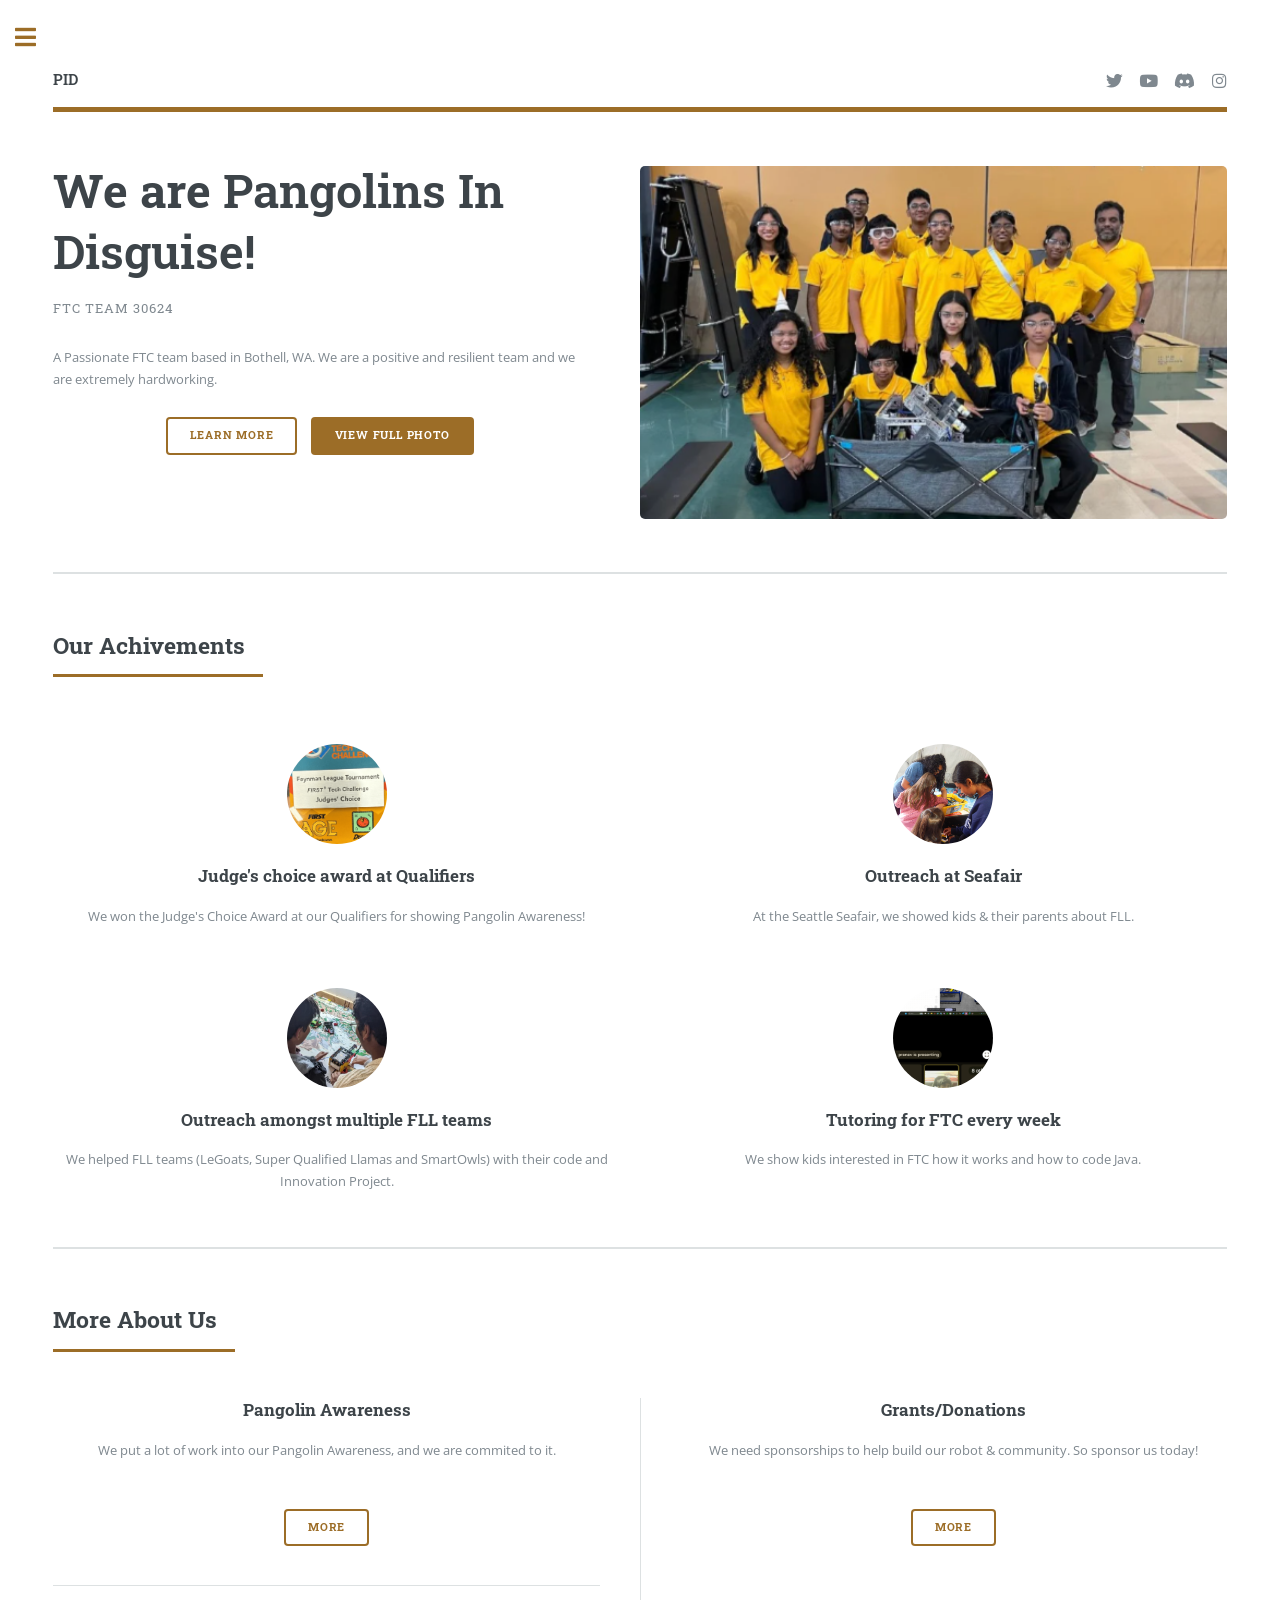
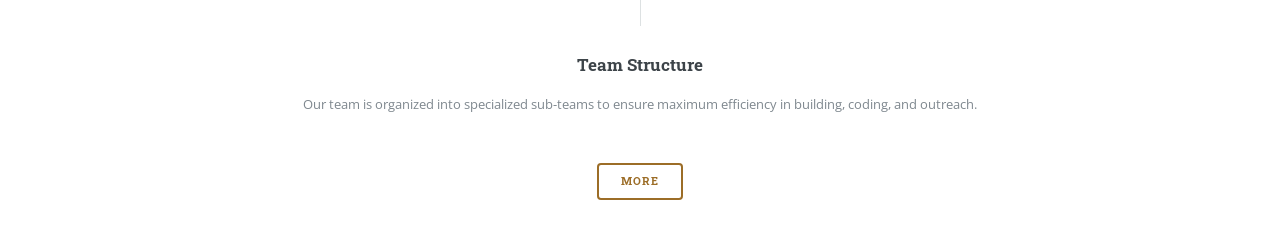
==== commit 881dd69d: "Update index.html" ====
--- a/index.html
+++ b/index.html
@@ -124,7 +124,6 @@
 									</header>
 									<div class="posts">
 										<article>
-											<a href="#" class="image"><img src="images/pic01.jpg" alt="" /></a>
 											<h3>Pangolin Awareness</h3>
 											<p>We put a lot of work into our Pangolin Awareness, and we are commited to it.</p>
 											<ul class="actions">
@@ -132,7 +131,6 @@
 											</ul>
 										</article>
 										<article>
-											<a href="#" class="image"><img src="images/pic02.jpg" alt="" /></a>
 											<h3>Grants/Donations</h3>
 											<p>We need sponsorships to help build our robot & community. So sponsor us today!</p>
 											<ul class="actions">
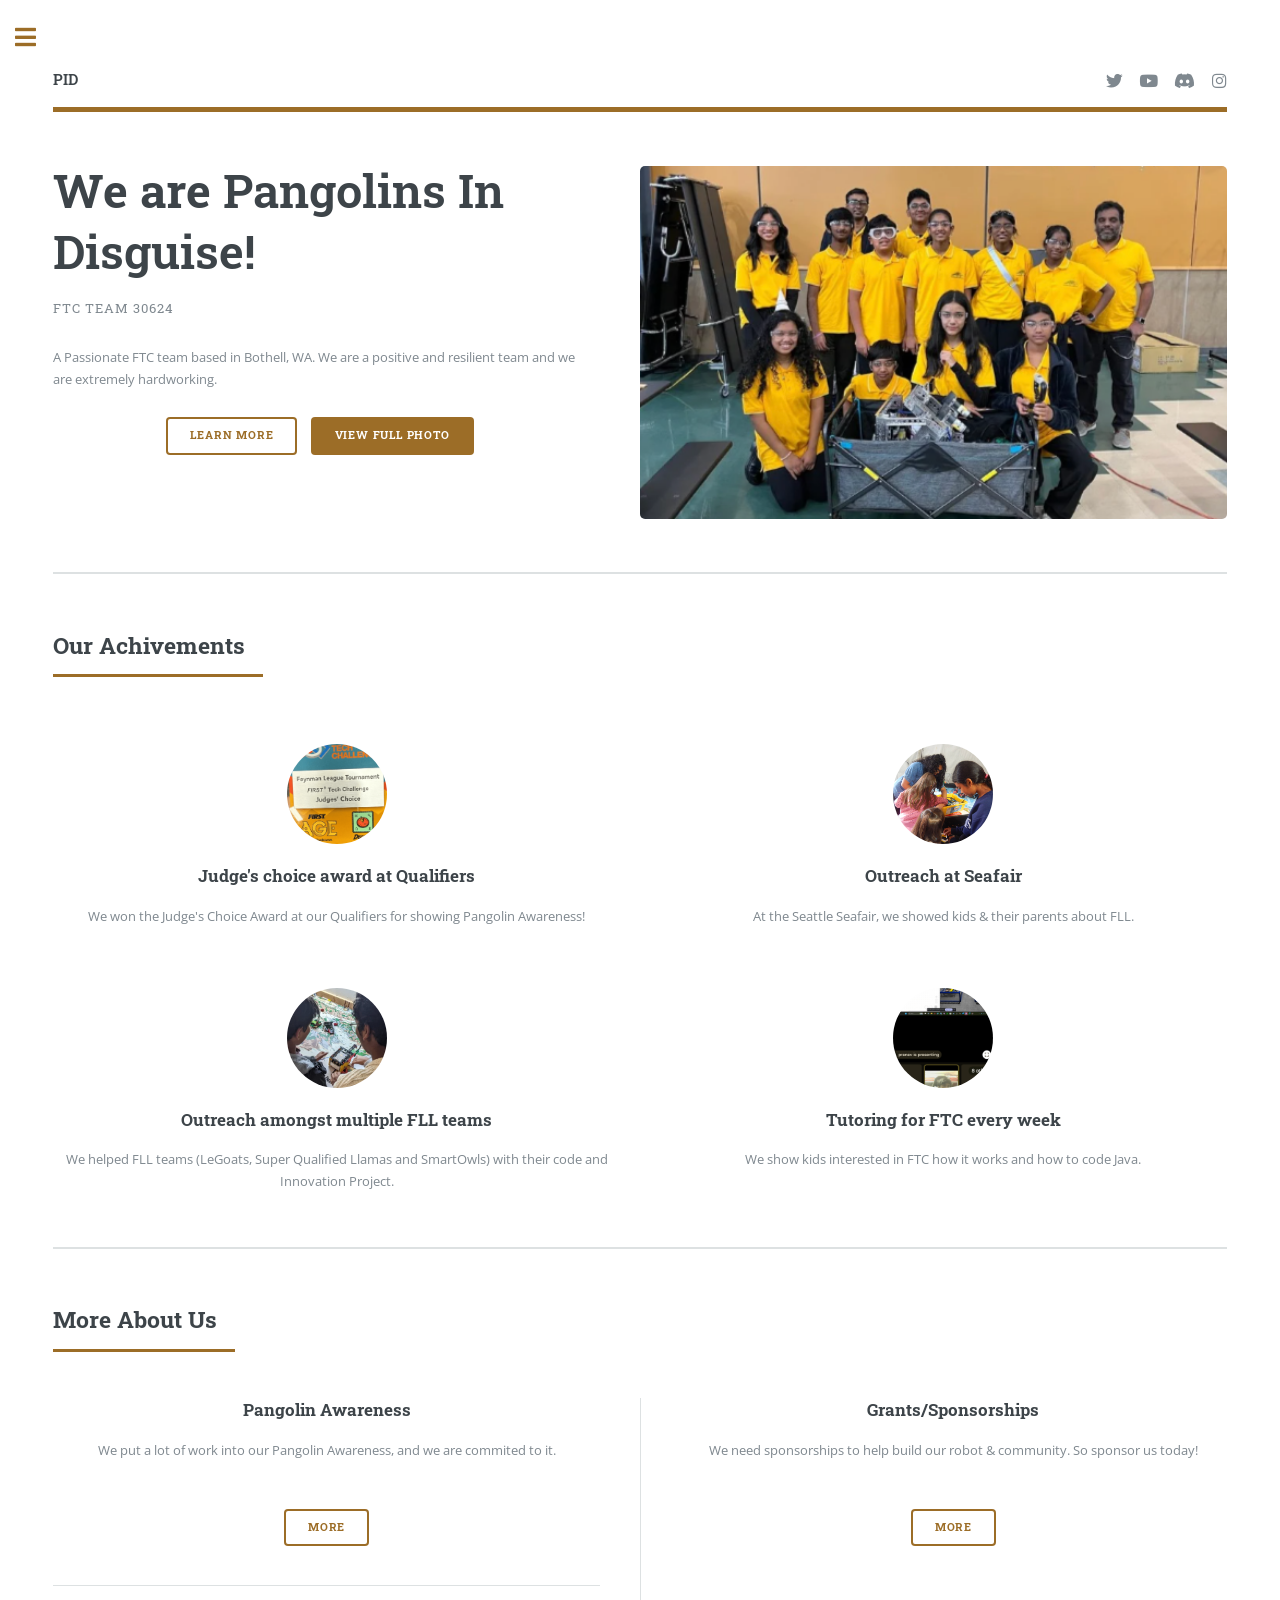
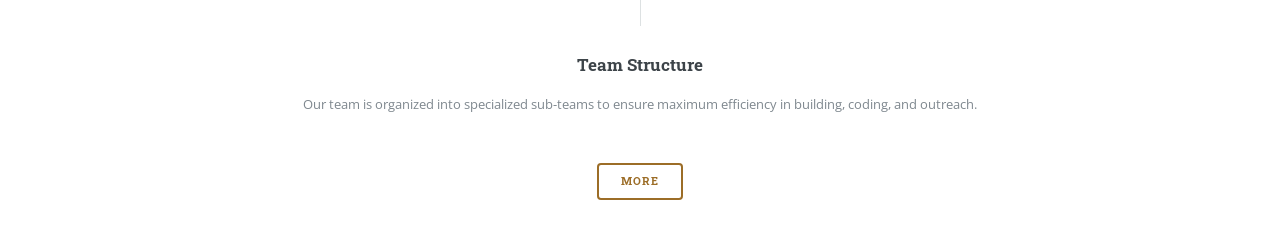
==== commit 28223a4e: "the little stuff" ====
--- a/index.html
+++ b/index.html
@@ -131,7 +131,7 @@
 											</ul>
 										</article>
 										<article>
-											<h3>Grants/Donations</h3>
+											<h3>Grants/Sponsorships</h3>
 											<p>We need sponsorships to help build our robot & community. So sponsor us today!</p>
 											<ul class="actions">
 												<li><a href="https://docs.google.com/forms/d/e/1FAIpQLSen5Jp54c4Qj0GBpt3Swn7wjKLAX_jUMdk0q-WkeoEAq_0jMA/viewform?usp=preview" class="button">More</a></li>
